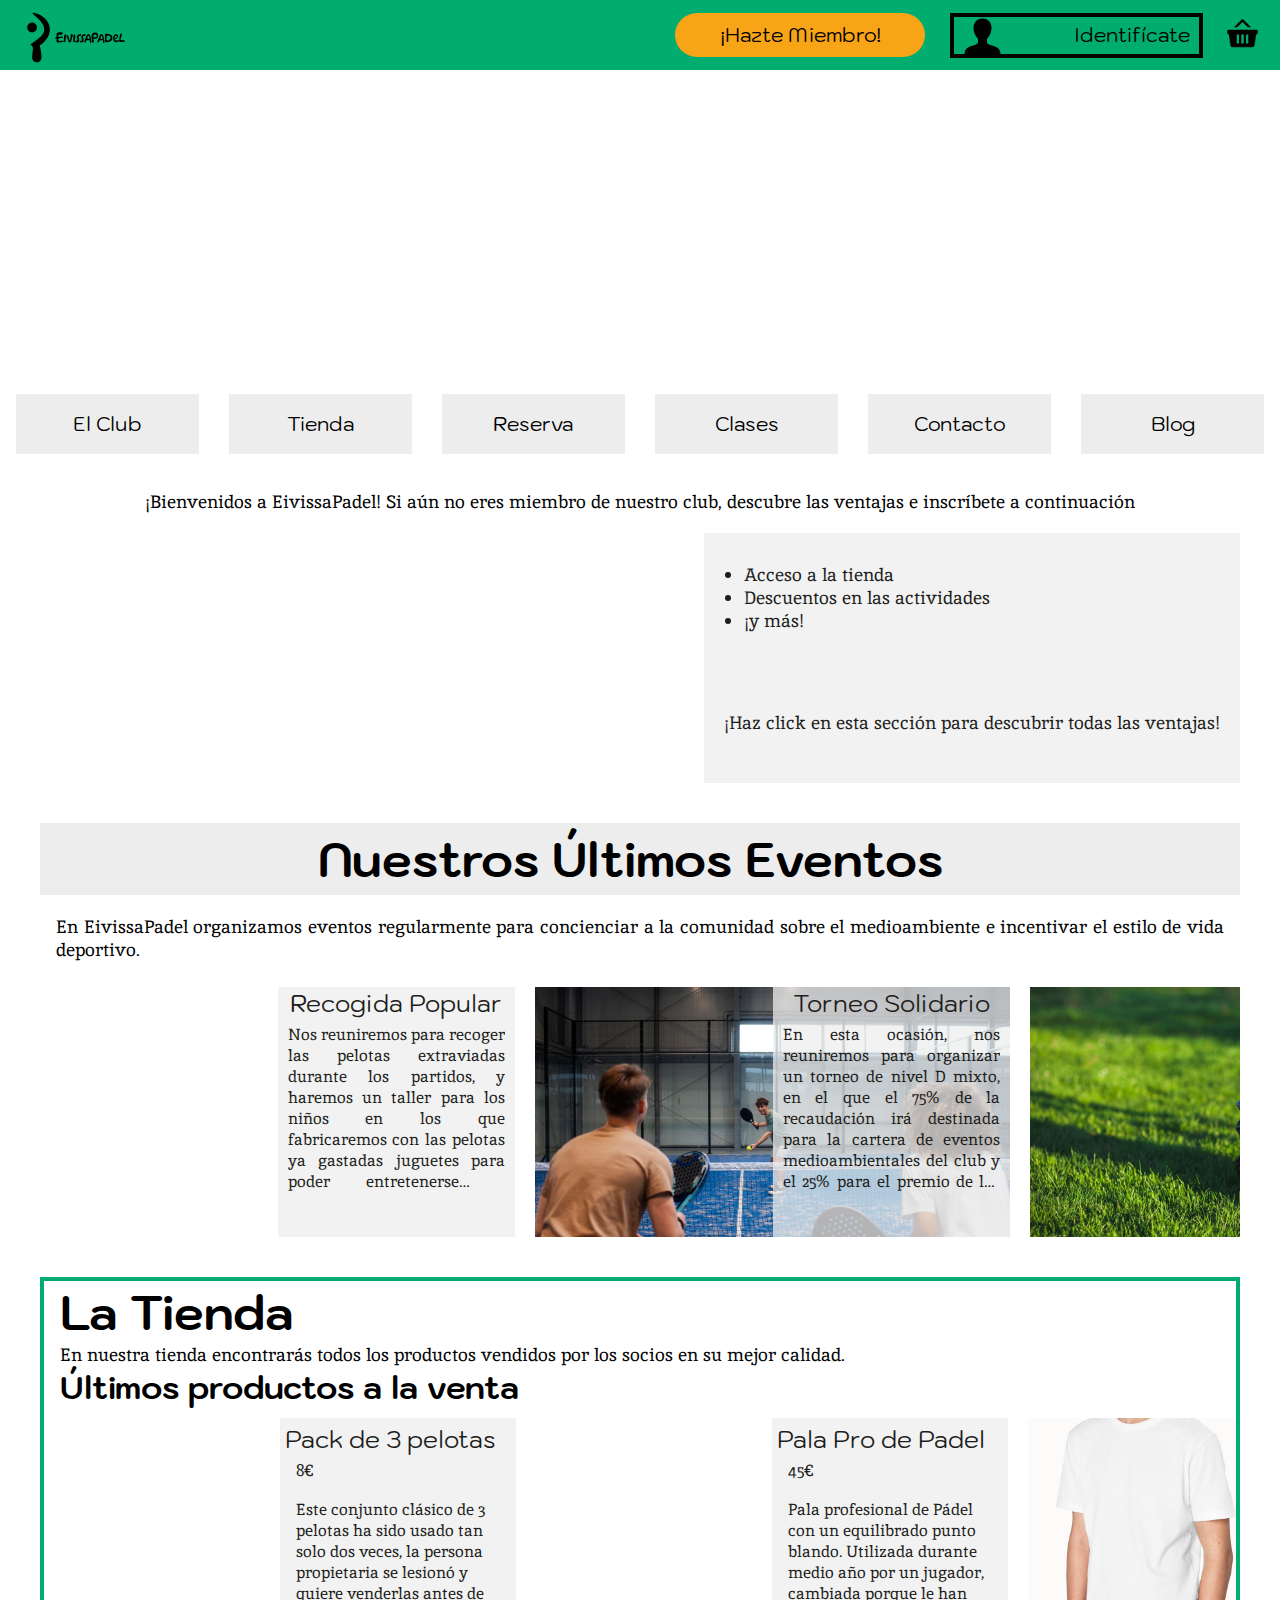
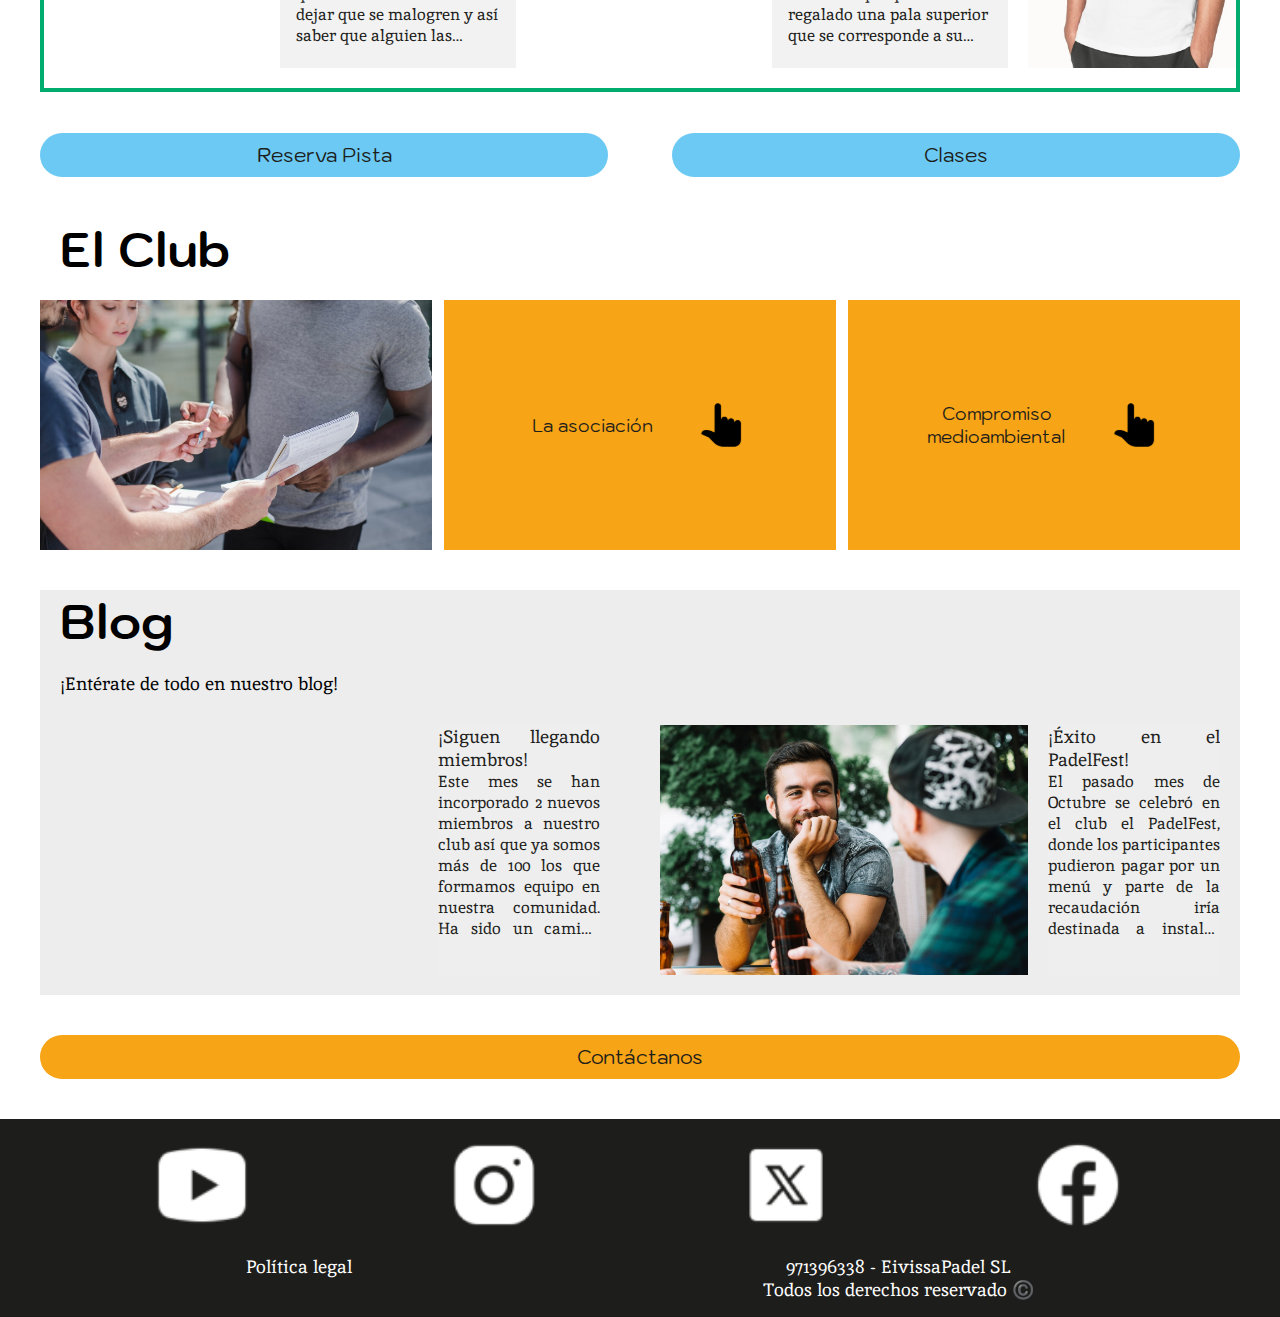
==== HTML/index.html @ 242a7e38 "casi ya?" ====
<!DOCTYPE html>
<html lang="es">

<head>
    <meta charset="UTF-8">
    <meta name="viewport" content="width=device-width, initial-scale=1.0">
    <title>Home Main Page</title>
    <link rel="stylesheet" href="../CSS/style.css">
</head>

<body>
    <header>
        <div class="banner_verde">
            <a title="enlace a home" href="/HTML/index.html">
                <img class="header_img" src="/public/assets/imgs/logotipo_negro.svg" alt="logotipo de EivissaPadel">
            </a>
            <div id="desktop_menu">
                <a title="enlace a socios" href="/HTML/socios.html" class="link_button desktop_show orange_btn"
                    id="boton_miembro">
                    ¡Hazte Miembro!
                </a>
                <a title="enlace a socios" href="/HTML/socios.html" class="link_button desktop_show"
                    id="boton_identificate">
                    <img src="/public/assets/icons/Customer.svg" alt="icono de cliente">
                    Identifícate
                </a>
                <a title="enlace a carrito (work in progress)" href="#" class="carrito">
                    <img src="/public/assets/icons/Shopping_Basket.svg" alt="icono de carrito de la compra">
                </a>
            </div>
            <a title="enlace a socios" href="/HTML/socios.html">
                <img class="desktop_hide" src="/public/assets/icons/Customer.svg" alt="icono de cliente">
            </a>
            <img class="desktop_hide" src="/public/assets/icons/Menu.svg" alt="icono de menu de hamburguesa">
                <input class="desktop_hide" type="checkbox" name="menu_mobile" id="menu_mobile">
            <div class="nav_mobile">
                <div class="close">X
                </div>
                <nav>
                    <ul>
                        <li><a title="enlace a club" href="/HTML/club.html">El Club</a></li>
                        <li><a title="enlace a tienda" href="/HTML/tienda.html">Tienda</a></li>
                        <li><a title="enlace a reserva (work in progress)" href="#">Reserva</a></li>
                        <li><a title="enlace a clases (work in progress)" href="#">Clases</a></li>
                        <li><a title="enlace a contacto (work in progress)" href="#">Contacto</a></li>
                        <li><a title="enlace a blog (work in progress)" href="#">Blog</a></li>
                    </ul>
                </nav>
            </div>
        </div>
        <div class="portada">
            <p class="desktop_hide">¡Bienvenidos a EivissaPadel! Si aún no eres miembro de nuestro club, descubre
                las ventajas e
                inscríbete a
                continuación</p>
            <nav class="desktop_show">
                <ul>
                    <li><a href="/HTML/club.html">El Club</a></li>
                    <li><a href="/HTML/tienda.html">Tienda</a></li>
                    <li><a href="#">Reserva</a></li>
                    <li><a href="#">Clases</a></li>
                    <li><a href="#">Contacto</a></li>
                    <li><a href="#">Blog</a></li>
                </ul>
            </nav>
        </div>
    </header>
    <main id="home">
        <section id="home_socios">
            <div id="socios_btn" class="desktop_hide dos_botones">
                <a title="enlace a socios" href="/HTML/socios.html" class="link_button blue_btn">Inicia Sesión</a>
                <a title="enlace a socios" href="/HTML/socios.html" class="link_button blue_btn">Hazte Miembro</a>
            </div>
            <h3 class="desktop_hide">Ventajas de ser miembro</h3>
            <p class="desktop_show">¡Bienvenidos a EivissaPadel! Si aún no eres miembro de nuestro club, descubre
                las ventajas e
                inscríbete a
                continuación</p>
            <a title="enlace a socios" href="/HTML/socios.html">
                <div class="banner" id="miembro_banner">
                    <div id="miembro_texto_banner" class="sub_banner">
                        <h2 class="desktop_show">Ventajas miembros</h2>
                        <ul>
                            <li>Acceso a la tienda</li>
                            <li>Descuentos en las actividades</li>
                            <li>¡y más!</li>
                        </ul>
                        <p>¡Haz click en esta sección para descubrir todas las ventajas!</p>
                    </div>
                </div>
            </a>
        </section>
        <section id="home_ultimos_eventos">
            <h2>Nuestros Últimos Eventos</h2>
            <p>En EivissaPadel organizamos eventos regularmente para concienciar a la comunidad sobre el medioambiente e
                incentivar el estilo de vida deportivo.</p>
            <div class="banner_desktop">
                <a title="enlace a eventos (work in progress)" href="#" class="banner banner_three eventos_banner">
                    <div class="eventos_texto_banner sub_banner_three sub_banner">
                        <h4 class="titulo_mini">Recogida Popular</h4>
                        <p>
                            Nos reuniremos para recoger las pelotas extraviadas durante los partidos, y haremos un
                            taller
                            para los niños en los que fabricaremos con las pelotas ya gastadas juguetes para poder
                            entretenerse y aprender más sobre el padel y sus normas. Al terminar, los juguetes podrán
                            ser llevados a casa para el disfrute de toda la familia y que aprendan también así a
                            compartir con los demás.
                        </p>
                    </div>
                </a>
                <a title="enlace a eventos (work in progress)" href="#"
                    class="banner banner_three eventos_banner desktop_show">
                    <div class="eventos_texto_banner sub_banner sub_banner_three">
                        <h4 class="titulo_mini">Torneo Solidario</h4>
                        <p>
                            En esta ocasión, nos reuniremos para organizar un torneo de nivel D mixto, en el que el 75%
                            de la recaudación irá destinada para la cartera de eventos medioambientales del club y el
                            25% para el premio de los ganadores del torneo. En esta ocasión contamos con una cena en el
                            restaurante Senses de Matutes y con dos palas edición limitada de Adidas con el borde de
                            acero y un punto suave muy equilibrado, ¡ánimo a todos!
                        </p>
                    </div>
                </a>
                <a title="enlace a eventos (work in progress)" href="#"
                    class="banner banner_three eventos_banner desktop_show">
                    <div class="eventos_texto_banner sub_banner sub_banner_three">
                        <h4 class="titulo_mini">Limpiando Juntos</h4>
                        <p>
                            Hacemos un llamado a la población de Eivissa para unirse a nosotros en una jornada dedicada
                            a la limpieza y preservación del entorno local. Juntos, recorreremos nuestras instalaciones
                            de pádel y sus alrededores, recolectando residuos y contribuyendo a la mejora del medio
                            ambiente.
                            Esta iniciativa busca fomentar la conciencia ambiental y la responsabilidad comunitaria.
                            Además, queremos destacar la participación activa de los más pequeños en "Limpiando Juntos".
                            Los niños tendrán la oportunidad de convertirse en defensores del medio ambiente,
                            aprendiendo sobre la importancia de cuidar nuestro entorno mientras participan en
                            actividades educativas y divertidas diseñadas especialmente para ellos.
                        </p>
                    </div>
                </a>
            </div>
        </section>
        <section id="home_tienda" class="cuadro_verde">
            <h2>La Tienda</h2>
            <p>En nuestra tienda encontrarás todos los productos vendidos por los socios en su mejor calidad.</p>
            <h3 class="desktop_show">Últimos productos a la venta</h3>
            <div class="banner_desktop">
                <a title="enlace a tienda" href="/HTML/tienda.html" id="banner_home_tienda" class="banner banner_three">
                    <div class="sub_banner sub_banner_three">
                        <h4 class="desktop_hide titulo_mini">Último producto a la venta</h4>
                        <h4 class="titulo_mini desktop_show">Pack de 3 pelotas</h4>
                        <p class="desktop_hide">Pack: 3 pelotas</p>
                        <p>8€</p>
                        <br>
                        <p class="desktop_show">
                            Este conjunto clásico de 3 pelotas ha sido usado tan solo dos veces, la persona propietaria
                            se lesionó y quiere venderlas antes de dejar que se malogren y así saber que alguien las
                            disfrutará en su lugar.
                        </p>
                    </div>
                </a>
                <a title="enlace a tienda" href="/HTML/tienda.html" class="banner banner_three desktop_show">
                    <div class="sub_banner sub_banner_three">
                        <h4 class="titulo_mini">Pala Pro de Padel</h4>
                        <p>
                            45€
                        </p>
                        <br>
                        <p>Pala profesional de Pádel con un equilibrado punto blando. Utilizada durante medio año por un
                            jugador, cambiada porque le han regalado una pala superior que se corresponde a su
                            categoría, así que no dejes pasar este ofertón, ¡no pasan a menudo!</p>
                    </div>
                </a>
                <a title="enlace a tienda" href="/HTML/tienda.html" class="banner banner_three desktop_show">
                    <div class="sub_banner sub_banner_three">
                        <h4 class="titulo_mini">Camiseta blanca</h4>
                        <p>
                            5€
                        </p>
                        <br>
                        <p>
                            Camiseta blanca que no ha llegado a ser utilizada por un problema de tamaño. El miembro
                            propietario de la camiseta ha decidido venderla para favorecer a la asociación en vez de
                            devolverla a la tienda ¡gracias por tu trabajo!
                        </p>
                    </div>
                </a>
            </div>
        </section>
        <div id="reserva_clases" class="dos_botones">
            <a title="enlace a reservar pista (work in progress)" href="#" class="link_button blue_btn">Reserva
                Pista</a>
            <a title="enlace a clases (work in progress)" href="#" class="link_button blue_btn">Clases</a>
        </div>
        <section id="home_club">
            <h2>El Club</h2>
            <div id="botones_dedo">
                <div class="imagen_club desktop_show">
                </div>
                <a title="enlace al apartado la asociacion del club" href="/HTML/club.html#asociacion"
                    class="link_button">
                    <p>La asociación</p><img src="/public/assets/icons/HandCursor.svg"
                        alt="imagen de una mano apuntando al enlace">
                </a>
                <a title="enlace al compromiso medioambiental del club" href="/HTML/club.html#compromiso_medioambiental"
                    class="link_button">
                    <p> Compromiso <br>medioambiental</p><img src="/public/assets/icons/HandCursor.svg"
                        alt="imagen de una mano apuntando al enlace">
                </a>
            </div>
        </section>
        <section id="home_blog">
            <h2>Blog</h2>
            <p>¡Entérate de todo en nuestro blog!</p>
            <div class="banner_desktop">
                <a title="enlace al blog (work in progress)" href="#" class="banner banner_three">
                    <div class="home_blog_img"></div>
                    <div class="home_blog_texto sub_banner sub_banner_three">
                        <p>¡Siguen llegando miembros!</p>
                        <p>Este mes se han incorporado 2 nuevos miembros a nuestro club así que ya somos más de 100 los
                            que formamos equipo en nuestra comunidad. Ha sido un camino largo y aunque no ha estado
                            exento de dificultades, la ilusión y las ganas con los que participan todos nuestros
                            integrantes hacen que cualquier bache en el camino...</p>
                    </div>
                </a>
                <a title="enlace al blog (work in progress)" href="#" class="banner banner_three desktop_show">
                    <div class="home_blog_img"></div>
                    <div class="home_blog_texto sub_banner sub_banner_three">
                        <p>¡Éxito en el PadelFest!
                        <p>
                        <p>El pasado mes de Octubre se celebró en el club el PadelFest, donde los participantes pudieron
                            pagar por un menú y parte de la recaudación iría destinada a instalar una máquina de ósmosis
                            y alto filtrado en las duchas del club, con lo cual se podrá reducir el nivel de cal y por
                            lo tanto alargar considerablemente la vida de las tuberías, que ya...</p>
                    </div>
                </a>
            </div>
        </section>
        <div class="orange_100_btn">
            <a title="enlace a contactanos (work in progress)" href="#" class="link_button orange_btn">Contáctanos</a>
        </div>
    </main>
    <footer>
        <div class="footer_container">
            <div id="links">
                <a title="enlace a Youtube (work in progress)" href="#"> <img src="/public/assets/icons/YouTube.png"
                        alt="logotipo de Youtube">
                </a>
                <a title="enlace a Instagram (work in progress)" href="#"> <img src="/public/assets/icons/Instagram.png"
                        alt="logotipo de Instagram">
                </a>
                <a title="enlace a TwitterX (work in progress)" href="#"> <img src="/public/assets/icons/TwitterX.png"
                        alt="logotipo de TwitterX">
                </a>
                <a title="enlace a Facebook (work in progress)" href="#"> <img src="/public/assets/icons/Facebook.png"
                        alt="logotipo de Facebook">
                </a>
            </div>
            <div class="footer_desktop">
                <div>
                    <p>Política legal</p>
                </div>
                <div>
                    <p>971396338 - EivissaPadel SL</p>
                    <p>Todos los derechos reservado ©️</p>
                </div>
            </div>
        </div>
    </footer>
</body>

</html>
---- CSS/style.css ----
@font-face {
  font-family: "Inika";
  src: url("/public/assets/fonts/Inika-Regular.ttf");
  font-style: normal;
  font-weight: normal;
}
@font-face {
  font-family: "Inika";
  src: url("/public/assets/fonts/Inika-Bold.ttf");
  font-style: normal;
  font-weight: bold;
}
@font-face {
  font-family: "Kodchasan";
  src: url("/public/assets/fonts/Kodchasan-Regular.ttf");
  font-style: normal;
  font-weight: normal;
}
@font-face {
  font-family: "Kodchasan";
  src: url("/public/assets/fonts/Kodchasan-Bold.ttf");
  font-style: normal;
  font-weight: bold;
}
/* GLOBAL */
* {
  box-sizing: border-box;
  position: relative;
}
main,
.footer_container {
  margin: 0;
  font-family: "Inika", serif;
  max-width: 1200px;
  /* background-image: url("/public/assets/imgs/pelota_evento_uno.jpg"); */
  /* background-repeat: no-repeat;
  background-size: cover; */
  /* background-position: calc(-50vw + 600px); */
}
a {
  text-decoration: none;
  color: #1d1d1b;
}
html::before {
  content: "";
  width: 100%;
  height: 100%;
  position: absolute;
  background-color: rgba(255, 255, 255);
}
h1,
h2,
h3,
h4,
.link_button {
  display: flex;
  justify-content: center;
  align-items: center;
  font-family: "Kodchasan";
  text-align: center;
  border: none;
}
.link_button:hover,
.banner_three,
.oferta1,
.oferta2,
.oferta3,
#miembro_banner {
  cursor: pointer;
}
.header_img:hover,
.carrito:hover,
.portada a:hover,
.nav_mobile li:hover,
.categorias_desktop ul li:hover {
  filter: invert(100%);
}
#tienda > div.desktop_show.categorias_desktop > ul > li:nth-child(1) > a:hover {
  background-color: #085be9;
}
#boton_identificate:hover {
  background-color: #f7a416;
}
#botones_dedo .link_button:hover {
  filter: invert(100%);
  color: white;
  background-color: #f7a416;
}
.home_blog_img:hover {
  filter: saturate(150%);
  filter: brightness(1.2);
}
#botones_dedo .link_button:hover {
  background-color: #085be9;
}
#botones_dedo .link_button:active {
  border: 4px solid black;
}
input:hover {
  border: 2px solid #6bc9f3;
}
.banner:hover .sub_banner {
  background-color: rgba(237, 237, 237, 0.9);
}
.orange_btn:hover,
.blue_btn:hover {
  border: 4px solid black;
}
.orange_btn:active {
  border: none;
  color: #f7a416;
  background-color: #1d1d1b;
  font-weight: bold;
}
.oferta1:hover div,
.oferta2:hover div,
.oferta3:hover div {
  background-color: rgba(237, 237, 237, 0.9);
}
.dos_botones .blue_btn:active,
.blue_btn:active {
  border: none;
  color: #6bc9f3;
  background-color: #1d1d1b;
  font-weight: bold;
}
h1 {
  font-size: 32px;
}
h2 {
  font-size: 26px;
  text-align: left;
  margin-left: 20px;
  justify-content: left;
}
h3 {
  font-size: 22px;
}
h4 {
  font-size: 20px;
}
body {
  display: flex;
  flex-direction: column;
  min-height: 100vh;
  margin: 0;
}
.link_button {
  font-size: 18px;
  min-height: 44px;
}
p {
  margin: 0 16px;
}
/* HEADER */
.banner_verde {
  display: flex;
  height: 50px;
  background-color: #00ad6e;
  justify-content: space-around;
  align-items: center;
}
.header_img {
  height: 50px;
}
header li {
  font-family: "Kodchasan";
}
#socios_btn {
  margin: 16px 0 0 0;
}
header a {
  display: flex;
  align-items: center;
  justify-content: center;
  text-decoration: none;
  color: black;
}
header div {
  display: flex;
}
#menu_mobile:checked + .nav_mobile {
  visibility: visible;
}
#menu_mobile:checked {
  top: 30px;
  left: calc(82.5%);
  font-size: 25px;
  display: flex;
  position: fixed;
}
#menu_mobile {
  z-index: 3;
  opacity: 0%;
  position: absolute;
  top: 10px;
  left: calc(86.5%);
  width: 28px;
  height: 28px;
  margin: 0;
  cursor: pointer;
}
.menu_mobile_icon {
  display: flex;
}
.nav_mobile {
  visibility: collapse;
  position: fixed;
  top: 0;
  width: 100%;
  min-height: 100vh;
  z-index: 2;
  background-color: white;
  font-family: "Kodchasan";
  overflow: scroll;
}
.nav_mobile nav {
  display: flex;
  flex-direction: column;
  justify-content: space-between;
  height: 100vh;
  width: 100%;
}
.nav_mobile ul {
  height: 100%;
  list-style-type: none;
  margin: 0;
  padding: 0;
  margin-top: calc(100vh / 12);
}
.nav_mobile ul li a {
  font-size: 24px;
  margin: calc(100vh / 30) 0;
  padding: calc(100vh / 30) 0;
  background-color: #ededed;
}
.close {
  top: 30px;
  left: calc(86.5%);
  width: fit-content;
  font-size: 25px;
  display: flex;
  justify-content: right;
  position: absolute;
  z-index: 1;
}

/* FOOTER */
footer {
  margin: 0;
}
footer {
  background-color: #1d1d1b;
  color: white;
  text-align: center;
  font-size: 14px;
  display: flex;
  flex-direction: column;
  margin-top: auto;
}
#links {
  margin: 16px;
  display: flex;
  justify-content: space-around;
  align-items: center;
}
.footer_desktop {
  margin-bottom: 16px;
}
textarea {
  resize: none;
}
/* HOME */
.portada {
  font-size: 16px;
  min-height: 135px;
  display: flex;
  align-items: center;
  text-align: center;
  background-image: url("/public/assets/imgs/fondo_padel.jpg");
  background-size: cover;
  background-position-y: 80%;
  background-repeat: no-repeat;
}
.portada::before {
  position: absolute;
  width: 100%;
  height: 100%;
  top: 0;
  left: 0;
  content: "";
  background-color: white;
  opacity: 75%;
}
.dos_botones {
  /* margin: 16px 16px; */
  display: flex;
  align-items: center;
  justify-content: space-between;
  /* gap: 16px; */
}
.dos_botones .link_button {
  min-width: calc(50% - 32px);
}
.blue_btn {
  border-radius: 25px;
  background-color: #6bc9f3;
  margin: 16px;
}
/* HOME SOCIOS */
#home_socios h3 {
  text-align: center;
}
.banner {
  display: flex;
  justify-content: right;
  min-height: 145px;
  background-image: url("/public/assets/imgs/padel_miembro.jpg");
  background-size: cover;
  background-repeat: no-repeat;
  background-position: center;
}
.sub_banner {
  width: 50vw;
  font-size: 14px;
  background-color: rgba(237, 237, 237, 0.75);
  display: flex;
  flex-direction: column;
  justify-content: center;
}
.sub_banner_three p {
  display: -webkit-box;
  text-align: justify;
  -webkit-line-clamp: 5;
  -webkit-box-orient: vertical;
  text-overflow: ellipsis;
  overflow: hidden;
}
.sub_banner p,
.sub_banner ul {
  margin: 0;
}
/* HOME ULTIMOS EVENTOS */
#home_ultimos_eventos h2 {
  background-color: #ededed;
  padding: 5px;
  margin: 20px 0;
  margin-left: -20px;
  text-align: center;
  justify-content: center;
}
#home_ultimos_eventos > p {
  text-align: justify;
  margin: 16px;
}
.eventos_banner {
  justify-content: left;
  background-image: url("/public/assets/imgs/pelota_evento_uno.jpg");
}
.titulo_mini {
  font-family: "Inika";
  font-size: 18px;
  font-weight: 100;
  margin: 10px;
  text-align: left;
}
.eventos_texto_banner p {
  margin: 5px 10px;
}
/* HOME TIENDA */
.cuadro_verde {
  border: 4px solid #00ad6e;
  margin: 16px;
}
#home_tienda h2 {
  margin: 0 5px;
  text-align: left;
}
#home_tienda p {
  margin: 0 5px;
}
#banner_home_tienda {
  justify-content: left;
  background-image: url("/public//assets/imgs/pelotas.jpg");
}
#home_tienda h4 {
  margin: 5px;
  justify-content: left;
}
/* HOME CLUB */
#home_club h3,
#home_blog h3 {
  text-align: left;
  margin: 5px 16px;
}
#botones_dedo {
  display: flex;
  flex-direction: column;
  margin: 0 16px;
  gap: 12px;
}
#botones_dedo .link_button {
  font-size: 16px;
  display: flex;
  justify-content: space-between;
  align-items: center;
  background-color: #f7a416;
  min-height: 44px;
}
#botones_dedo #text {
  margin: 20px;
}
/* HOME BLOG */
#home_blog {
  background-color: #ededed;
}
#home_blog h3 {
  margin-top: 25px;
}
#home_blog h4 {
  text-align: left;
}
#home_blog > div {
  background-image: none;
}
.home_blog_texto {
  margin: 0 20px 0 0;
}
#home_blog .banner {
  background-image: none;
}
#home_blog .banner:nth-child(1) {
  font-size: 16px;
}
.home_blog_img {
  width: 50vw;
  margin: 10px 10px 10px 20px;
  background-image: url("/public/assets/imgs/jugadora_padel.jpg");
  background-size: 250%;
  background-position: top center;
}
.orange_100_btn {
  text-align: center;
  margin: 20px 16px;
}
.orange_btn {
  min-width: 100%;
  border-radius: 25px;
  background-color: #f7a416;
}
.sub_banner .desktop_show {
  display: none;
}
/* TIENDA */
/* TIENDA ENCABEZADO */
.busqueda,
.categorias {
  display: flex;
  font-size: 18px;
}
.categorias {
  width: calc(100% - 40px);
  margin: 0 20px;
  align-items: center;
  background-color: #6bc9f3;
  padding: 0 20px;
  font-family: "Kodchasan", sans-serif;
  justify-content: space-between;
  min-height: 44px;
}
#buscador {
  display: flex;
  width: calc(100% - 40px);
  height: 40px;
  margin: 20px;
  text-overflow: ellipsis;
  font-size: 18px;
}
#buscador::placeholder {
  font-family: "Inika", serif;
  color: black;
  font-size: 18px;
}
#lupa {
  position: absolute;
  top: 21px;
  left: calc(100% - 80px);
  right: 0;
}
#categorias_check {
  position: absolute;
  width: 100%;
  height: 100%;
  top: 0;
  left: 0;
  z-index: 1;
  opacity: 0;
}
.categorias_lista {
  visibility: collapse;
  position: absolute;
  display: flex;
  width: 100%;
  top: 44px;
  left: 0;
  z-index: 1;
  background-color: white;
}
.categorias_lista ul {
  list-style: none;
  width: 100%;
  padding: 0;
  margin: 0;
}
.categorias_lista li a {
  display: flex;
  text-decoration: none;
  color: black;
  align-items: center;
  width: 100%;
  background-color: #6bc9f3;
  min-height: 44px;
  justify-content: center;
  text-align: center;
  margin: 5px 0;
}
#categorias_check:checked ~ .categorias_lista {
  visibility: visible;
}
#categorias_check:checked ~ .arrow_down {
  transform: rotate(180deg);
}
.arrow_down {
  margin-left: auto;
}
/* TIENDA OFERTAS */
.ofertas {
  margin: 20px;
  display: flex;
  justify-content: space-between;
  height: 150px;
  gap: 20px;
}
.ofertas p {
  margin: 0;
}
.oferta1,
.oferta2,
.oferta3 {
  display: flex;
  width: 50%;
  justify-content: space-between;
  flex-direction: column;
  text-align: center;
  background-image: url("/public/assets/imgs/Pala_tienda.jpg");
  background-size: cover;
  background-position: center;
}
.texto_oferta,
.precio_oferta {
  background-color: rgba(237, 237, 237, 0.75);
}
.precio_oferta {
  display: flex;
  flex-direction: column;
  width: 50px;
  height: 50px;
  margin: 10px;
  margin-left: auto;
  border-radius: 25px;
}
.oferta2 {
  background-image: url("/public/assets/imgs/zapatos_1.jpg");
  background-size: 400%;
  background-position: bottom;
  background-position-x: 15%;
}
/* TIENDA ULTIMOS PRODUCTOS */
.ultimos_productos h2 {
  background-color: #ededed;
  justify-content: center;
  margin: 20px 0;
  text-align: center;
}
#tienda .ultimos_productos .banner_desktop {
  display: flex;
  margin: 40px 20px;
  gap: 20px;
}
.ultimos_productos .banner,
.ultimos_productos .sub_banner {
  width: 50%;
  justify-content: right;
  font-size: 16px;
}
.ultimos_productos .sub_banner p {
  margin: 5px;
}
.encabezado_tienda {
  position: absolute;
  width: max-content;
  top: -55px;
  left: 0;
  font-family: "Inika", sans-serif;
  font-weight: normal;
}
.ultimos_productos a:nth-child(1) {
  background-image: url("/public/assets/imgs/pelotas.jpg");
}
#tienda > section.ultimos_productos > div > a:nth-child(2) {
  background-image: url("/public/assets/imgs/padel_pala_2.jpg");
}
#tienda > section.ultimos_productos > div > a:nth-child(3) {
  background-image: url("/public/assets/imgs/camiseta.jpg");
}
/* SOCIOS */
/* SOCIOS VENTAJAS */
#ventajas h1,
#ventajas h2 {
  margin: 16px;
}
#ventajas h2 {
  justify-content: center;
  text-align: center;
}
#ventajas .cuadro_verde {
  padding-bottom: 20px;
  margin-bottom: 40px;
}
#ventajas ul {
  padding-right: 16px;
}
/* SOCIOS INSCRIPCION */
#inscripcion h2 {
  justify-content: center;
}
#inscripcion {
  display: flex;
  flex-direction: column;
}
/* SOCIOS DATOS PERSONALES */
.desktop_3_form {
  display: block;
}
#datos_personales {
  display: flex;
  flex-direction: column;
  justify-content: space-around;
  min-height: 250px;
  margin: 16px;
  margin-bottom: 48px;
}
#datos_personales::before,
#datos_de_contacto::before,
#contribucion::before {
  content: "";
  position: absolute;
  width: calc(100% + 32px);
  height: calc(100% + 8px);
  top: 8px;
  left: -16px;
  background-color: #ededed;
}
#datos_personales input,
#datos_de_contacto input,
#contribucion input {
  min-height: 20px;
}
#datos_personales label,
#datos_de_contacto label {
  margin-bottom: -8px;
  z-index: 1;
}
#datos_personales input,
#datos_de_contacto input,
#contribucion input {
  margin-bottom: 15px;
}
/* SOCIOS DISPONIBILIDAD */
#disponibilidad h3,
#contribucion h3 {
  margin: 0;
}
#disponibilidad,
#datos_de_contacto,
#contribucion {
  display: flex;
  flex-direction: column;
  padding: 16px;
}
#disponibilidad p,
#contribucion p {
  margin: 16px 0;
}
#disponibilidad div,
#datos_de_contacto div,
#contribucion div {
  display: flex;
  text-align: left;
  align-items: center;
  gap: 20px;
}
#disponibilidad input,
#datos_de_contacto div input,
#contribucion div input {
  min-height: 35px;
  min-width: 35px;
  cursor: pointer;
}
#disponibilidad #otros {
  height: calc(16px * 4);
}
#disponibilidad input:checked::after,
#datos_de_contacto input:checked::after,
#contribucion input:checked::after {
  content: "";
  font-size: 16px;
  width: 100%;
  height: 100%;
  background-color: #00ad6e;
  position: absolute;
  top: 0;
  left: 0;
  z-index: 1;
  border: 1px solid black;
}
/* DATOS DE CONTACTO */
#datos_de_contacto,
#contribucion {
  display: flex;
  flex-direction: column;
  margin: 16px;
}
#datos_de_contacto label {
  margin-bottom: -4px;
  z-index: 1;
}
#datos_de_contacto div input,
#contribucion div input {
  margin-bottom: 0;
}
#datos_de_contacto div,
#contribucion div {
  margin-bottom: 10px;
}
#datos_de_contacto input:checked::after,
#contribucion input:checked::after {
  background-color: black;
  border: 0;
}
/* CONTRIBUCION */
.dos_niveles,
.dos_check {
  flex-direction: column;
  justify-content: left;
  width: 100%;
}
#contribucion .dos_check div,
#disponibilidad .dos_check div {
  width: 100%;
}

#cantidad {
  margin-left: 62.5px;
  width: calc(100% - 78.5px);
  height: 25px;
  bottom: 10px;
  right: 0;
}
.euro::after {
  content: "€";
  position: absolute;
  top: -3px;
  left: calc(100% - 40px);
}
/* DUDAS O COMENTARIOS */
#dudas {
  display: flex;
  flex-direction: column;
  margin: 16px;
  margin-top: 25px;
  gap: 25px;
}
#dudas textarea {
  height: 120px;
}
#birth_date {
  width: 100%;
}
/* EL CLUB */
/* PORTADA */
.portada {
  min-height: 175px;
}
.portada_club {
  background-image: url("/public/assets/imgs/pista-tenis.jpg");
}
.portada_club p {
  margin: 16px;
}
/* ASOCIACION */
#club h2 {
  justify-content: center;
  margin: 20px auto;
  text-align: center;
}
.dos_fotos_texto {
  margin: 16px;
}
.dos_fotos_texto p {
  margin: 16px 0;
}
.dos_fotos {
  display: flex;
  width: 100%;
  height: 150px;
  gap: 16px;
  margin: 16px 0;
}
.foto1,
.foto2 {
  width: 100%;
  height: 100%;
  background-image: url("/public/assets/imgs/asociacion_1.jpg");
  background-size: cover;
  background-position: center;
}
.foto2 {
  background-image: url("/public/assets/imgs/asociacion_2.jpg");
}
#asociacion > div:nth-child(3) .foto1 {
  background-image: url("/public/assets/imgs/asociacion_3.jpg");
}
#asociacion > div:nth-child(3) .foto2 {
  background-image: url("/public/assets/imgs/asociacion_4.jpg");
}
/* COMO ESTAMOS ORGANIZADOS */
.cinco_fotos {
  display: flex;
  flex-direction: row;
  width: 100%;
  height: calc(100vw / 6);
  max-height: 200px;
  gap: calc(100% / 6 / 6);
  justify-content: space-evenly;
  margin: 20px 0;
  background-color: #ededed;
}
.cinco_fotos .foto1,
.cinco_fotos .foto2,
.cinco_fotos .foto3,
.cinco_fotos .foto4,
.cinco_fotos .foto5 {
  width: calc(100% / 6);
  height: 100%;
  background-image: url("/public/assets/imgs/persona_1.jpg");
  background-position: top;
  background-size: cover;
}
.cinco_fotos .foto2 {
  background-image: url("/public/assets/imgs/persona_2.jpg");
}
.cinco_fotos .foto3 {
  background-image: url("/public/assets/imgs/persona_3.jpg");
}
.cinco_fotos .foto4 {
  background-image: url("/public/assets/imgs/persona_4.jpg");
}
.cinco_fotos .foto5 {
  background-image: url("/public/assets/imgs/persona_5.jpg");
}
/* COMPROMISO */
.titulo_compromiso {
  margin: 20px;
  display: flex;
  height: 150px;
  background-image: url("/public/assets/imgs/compromiso.jpg");
  background-position: center;
  background-size: cover;
}
.titulo_compromiso::before {
  content: "";
  top: 0;
  left: 0;
  width: 100%;
  height: 100%;
  position: absolute;
  background-color: rgba(237, 237, 237, 0.75);
}
#compromiso_medioambiental .foto1 {
  background-image: url("/public/assets/imgs/medio1.jpg");
}
#compromiso_medioambiental .foto2 {
  background-image: url("/public/assets/imgs/medio2.jpg");
}
#compromiso_medioambiental .foto3 {
  background-image: url("/public/assets/imgs/medio3.jpg");
}
#compromiso_medioambiental .foto4 {
  background-image: url("/public/assets/imgs/medio4.jpg");
}
#compromiso_medioambiental .foto5 {
  background-image: url("/public/assets/imgs/medio5.jpg");
}
#club .orange_btn {
  margin: 40px 0;
}
/* FIN DE LA PARTE MOVIL */
/*/////////////////////////////////////////////////////////////////////////////////////////////////////////////////////////////////////////////////////////////////////////////////////////////////////////////////////////////////////////////////////////////////////////////////////////////////////////////////////////////////////////////////////////////////////////////////////////////////////////////////////////////////////////////////////////////////////////////////////////////////////////////////////////////////////////////////////////////////////////////////////////////////////////////////////////////////////////////////////////////////////////////////////////////////////////////////////////////////////////////////////////////////////////////////////////////////////////////////////////////////////////////////////////////////////////////////////////////////////////////////////////////////////////////////////////////////////////////////////////////////////////////////////////////////////////////////////////////////////////////////////////////////////////////////////////////////////////////////////////////////////////////////////////////////////////////////////////////////////////////////////////////////////////////////////////////////////////////////////////////////////////////////////////////////////////////////////////////////////////////////////////////////////////////////////////////////////////////////////////////////////////////////////////////////////////////////////////////////////////////////////////////////////////////////////////////////////////*/
/* COMIENZO PARTE DESKTOP */
.desktop_show,
#tienda .desktop_show {
  display: none;
}
@media (min-width: 1200px) {
  main,
  .footer_container {
    margin-left: calc(50vw - 600px);
  }
}
/* GLOBAL DESKTOP */
@media (min-width: 768px) {
  .nav_mobile {
    display: none;
  }
  .desktop_show {
    display: block;
  }
  h1,
  h2,
  h3,
  h4 {
    font-size: 64px;
  }
  h2 {
    font-size: 48px;
    justify-content: left;
    margin: 20px;
  }
  h3 {
    font-size: 32px;
  }
  h4 {
    font-size: 24px;
  }
  .link_button {
    font-size: 20px;
    display: flex;
  }
  p {
    font-size: 18px;
    margin: 20px;
  }
  .orange_100_btn {
    text-align: center;
    margin: 20px 0px;
  }
  #home .orange_100_btn {
    margin-bottom: 40px;
  }
  #socios .orange_btn {
    margin-bottom: 10px;
  }
  .blue_btn {
    margin: 16px 0;
  }
  /* HEADER */
  .banner_verde {
    min-height: 70px;
    justify-content: space-between;
    padding: 0 20px;
  }
  .header_img {
    min-height: 70px;
  }
  .banner_verde img {
    height: 35px;
  }
  #desktop_menu {
    display: flex;
    width: 100%;
    justify-content: right;
    gap: 25px;
  }
  #desktop_menu .link_button {
    min-width: 250px;
    padding: 0 10px;
  }
  #boton_identificate {
    display: flex;
    justify-content: space-between;
    align-items: center;
    background-color: transparent;
  }
  #boton_identificate::before {
    content: "";
    top: 0;
    left: 0;
    border: 4px solid black;
    width: 98%;
    height: 85%;
    position: absolute;
  }
  #boton_identificate img {
    margin: 0 0 -3px 0;
    height: 45px;
  }
  /* PORTADA */
  .portada {
    min-height: 400px;
    display: flex;
    align-items: end;
  }
  .portada::before {
    opacity: 0%;
  }
  .portada nav {
    width: 100%;
    justify-content: center;
  }
  .portada nav ul {
    list-style: none;
    display: flex;
    padding: 0;
    justify-content: space-between;
    margin: 16px;
  }
  .portada nav ul li a {
    font-size: 20px;
    min-height: 60px;
    background-color: #ededed;
    display: flex;
    align-items: center;
    justify-content: center;
    width: calc(100vw / 7);
  }
  .banner {
    min-height: 250px;
    background-position-y: 30%;
  }
  /* HOME DESKTOP */
  /* SOCIOS */
  #home_socios > p {
    text-align: center;
  }
  #miembro_texto_banner {
    justify-content: space-around;
    width: fit-content;
    font-size: 18px;
  }
  #home_socios h2 {
    margin: 0;
  }
  #home_socios .banner p {
    margin: 20px;
  }
  /* ULTIMOS EVENTOS */
  #home_ultimos_eventos {
    overflow: hidden;
    margin: 20px 0;
  }
  #home_ultimos_eventos h2 {
    justify-content: center;
  }
  .banner_desktop {
    width: 120%;
    display: flex;
    gap: 20px;
  }
  .banner_three {
    justify-content: right;
    min-width: 33%;
    height: 250px;
  }
  .banner_three p {
    font-size: 16px;
  }
  .banner_three h4 {
    font-size: 24px;
    font-family: "Kodchasan";
    text-align: left;
    margin: 0 10px;
  }
  .sub_banner_three {
    width: 50%;
    justify-content: start;
    overflow: hidden;
    height: 250px;
  }
  .sub_banner_three p {
    display: -webkit-box;
    text-align: justify;
    -webkit-line-clamp: 8;
    -webkit-box-orient: vertical;
    text-overflow: ellipsis;
    overflow: hidden;
  }
  #home_ultimos_eventos .desktop_show,
  #home_tienda .desktop_show,
  #tienda .desktop_show {
    display: flex;
  }
  #home_tienda .desktop_show {
    display: -webkit-box;
  }
  .banner_desktop .banner:nth-child(2) {
    background-image: url("/public/assets/imgs/torneo.jpg");
  }
  .banner_desktop .banner:nth-child(3) {
    background-image: url("/public/assets/imgs/evento_4.jpg");
    background-position: right;
  }
  /* LA TIENDA */
  #home_tienda h3,
  #home_tienda h2,
  #home_tienda p {
    text-align: left;
    margin: 0 16px;
  }
  #home_tienda {
    overflow: hidden;
    margin: 0;
  }
  #home_tienda .banner {
    justify-content: right;
    background-position: center;
    display: flex;
  }
  .banner_three {
    margin: 10px 0 20px 0;
  }
  #home_tienda .banner_three p {
    -webkit-line-clamp: 7;
  }
  #home_tienda .banner:nth-child(1)::after {
    content: "";
    position: absolute;
    width: 50%;
    height: 100%;
    top: 0;
    left: 0;
    background-image: url("/public/assets/imgs/pelotas.jpg");
    background-size: cover;
    background-position: 75%;
    background-repeat: no-repeat;
  }
  #home_tienda .banner:nth-child(2) {
    background-image: url("/public/assets/imgs/padel_pala_2.jpg");
  }
  #home_tienda .banner:nth-child(2)::after {
    content: "";
    position: absolute;
    width: 50%;
    height: 100%;
    top: 0;
    left: 0;
    background-image: url("/public/assets/imgs/padel_pala_2.jpg");
    background-size: cover;
    background-position: 75%;
    background-repeat: no-repeat;
  }
  #home_tienda .banner:nth-child(3) {
    background-image: url("/public/assets/imgs/camiseta.jpg");
  }
  #home_tienda .banner:nth-child(3)::after {
    content: "";
    position: absolute;
    width: 50%;
    height: 100%;
    top: 0;
    left: 0;
    background-image: url("/public/assets/imgs/camiseta.jpg");
    background-size: cover;
    background-position: 75%;
    background-repeat: no-repeat;
  }
  .dos_botones {
    margin: 25px 0;
  }
  /* EL CLUB */
  #home_club h2 {
    text-align: left;
  }
  #botones_dedo {
    flex-direction: row;
    justify-content: space-around;
    margin: 0;
  }
  #botones_dedo .link_button,
  .imagen_club {
    width: 33%;
    min-height: 250px;
    font-size: 20px;
    justify-content: center;
    text-align: center;
  }
  #botones_dedo .link_button img {
    width: 95px;
  }
  .imagen_club {
    background-image: url("/public/assets/imgs/el_club_desktop.jpg");
    background-size: cover;
    background-position: top;
  }
  /* EL BLOG */
  #home_blog {
    margin: 40px 0;
  }
  #home_blog h2 {
    text-align: left;
    margin: 20px;
  }
  #home_blog .banner_desktop {
    width: 100%;
  }
  .banner_three p:nth-child(1) {
    font-size: 18px;
  }
  #home_blog .banner {
    background-image: none;
  }
  #home_blog .desktop_show {
    display: flex;
  }
  #home_blog .sub_banner_three {
    width: 50%;
  }
  .home_blog_img {
    margin: 0 20px;
  }
  .home_blog_texto {
    margin: 0 20px 0 0;
  }
  footer img {
    width: 100px;
  }
  .footer_desktop {
    display: flex;
    justify-content: space-around;
  }
  .footer_desktop p {
    margin: 0;
  }
  #home_blog .banner:nth-child(2) .home_blog_img {
    background-image: url("/public/assets/imgs/evento2blog.jpg");
    background-size: cover;
  }
  /* LA TIENDA */
  /* BUSCADOR */
  #buscador,
  .ofertas {
    margin: 20px 0;
    width: 100%;
  }
  .oferta3 {
    display: flex;
  }
  .texto_oferta {
    display: flex;
    justify-content: center;
    align-items: center;
    height: 80px;
    font-size: 24px;
    text-transform: uppercase;
  }
  .precio_oferta {
    margin: 50px;
    margin-left: 50%;
  }
  .ofertas {
    height: 250px;
  }
  /* CATEGORIAS */
  .categorias_desktop ul {
    display: flex;
    width: 100%;
    list-style: none;
    flex-direction: row;
    justify-content: space-around;
    margin: 0 20px;
  }
  .categorias_desktop ul li {
    display: flex;
    width: 100%;
    justify-content: center;
  }
  .categorias_desktop li:nth-child(1) a {
    background-color: #6bc9f3;
    font-weight: bold;
  }
  .categorias_desktop a {
    display: flex;
    justify-content: center;
    align-items: center;
    width: 100%;
    font-family: "Kodchasan";
    font-size: 20px;
    text-decoration: none;
    color: black;
    background-color: #ededed;
    height: 75px;
    text-align: center;
  }
  .oferta3 {
    background-image: url("/public/assets/imgs/botellatienda.jpg");
  }
  /* ULTIMOS PRODUCTOS */
  #tienda .ultimos_productos .banner_desktop {
    margin: 20px 0;
    gap: 20px;
    width: auto;
    height: 400px;
  }
  #tienda .ultimos_productos .banner_three {
    min-width: 25%;
    height: 400px;
    margin: 0;
  }
  #tienda .ultimos_productos .banner,
  #tienda .ultimos_productos .sub_banner_three {
    height: 400px;
  }
  #tienda .ultimos_productos .banner_three p {
    min-height: 20px;
  }
  #tienda .sub_banner_three p {
    display: -webkit-box;
    text-align: justify;
    -webkit-line-clamp: 8;
    -webkit-box-orient: vertical;
    text-overflow: ellipsis;
    overflow: hidden;
  }
  #tienda ul {
    margin: 0;
    padding: 0;
  }
  /* SOCIOS */
  /* DATOS PERSONALES, DISPONIBILIDAD, DATOS DE CONTACTO */
  .desktop_3_form {
    display: flex;
    height: 450px;
  }
  .desktop_3_form form {
    width: 25%;
  }
  #disponibilidad {
    width: 50%;
    justify-content: space-around;
  }
  #disponibilidad div {
    gap: 0;
  }
  #datos_personales,
  #datos_de_contacto,
  #disponibilidad {
    height: 100%;
  }
  #datos_personales {
    justify-content: space-evenly;
  }
  #datos_personales::before,
  #datos_de_contacto::before,
  #contribucion::before {
    content: "";
    position: absolute;
    width: calc(100% + 32px);
    height: 100%;
    top: 8px;
    left: -16px;
    background-color: #ededed;
  }
  #inscripcion .cuadro_verde {
    margin-top: 24px;
  }
  .dos_niveles,
  .dos_check {
    flex-direction: row;
  }
  #cantidad {
    margin-left: auto;
    width: 200px;
  }
  #disponibilidad .dos_niveles {
    flex-direction: column;
  }
  #inscripcion h3 {
    font-size: 26px;
    margin: 0 0 10px 0;
  }
  #datos_de_contacto p {
    margin: 0;
  }
  #contribucion {
    margin-top: 40px;
  }
  .desktop_hide,
  #home_tienda .desktop_hide,
  #tienda .desktop_hide,
  #tienda .sub_banner .desktop_hide {
    display: none;
  }
  #datos_personales label {
    margin-bottom: -45px;
  }
  /* EL CLUB */
  #club p {
    text-align: justify;
  }
  .portada_club {
    background-image: url("/public/assets/imgs/fondo_padel.jpg");
  }
  .texto_club {
    position: absolute;
    top: 30%;
    width: 100%;
    background-color: rgba(237, 237, 237, 0.75);
  }
  .portada_club p {
    margin: 0;
    padding: 30px;
  }
  #asociacion {
    display: flex;
    flex-direction: column;
  }
  .dos_fotos_texto {
    width: 100%;
    display: flex;
    margin: 20px 0;
  }
  .dos_fotos {
    display: flex;
    width: 40%;
    height: auto;
    margin: 20px;
  }
  .dos_fotos_texto p {
    width: 70%;
    margin: 20px;
  }
  #club > section#asociacion > div:nth-child(2) {
    margin: 0;
  }
  #club > section#asociacion > div:nth-child(3) {
    flex-direction: row-reverse;
    margin-top: 0;
  }
  /* COMPROMISO */
  #club > section#compromiso_medioambiental > div.titulo_compromiso {
    height: 350px;
  }
}
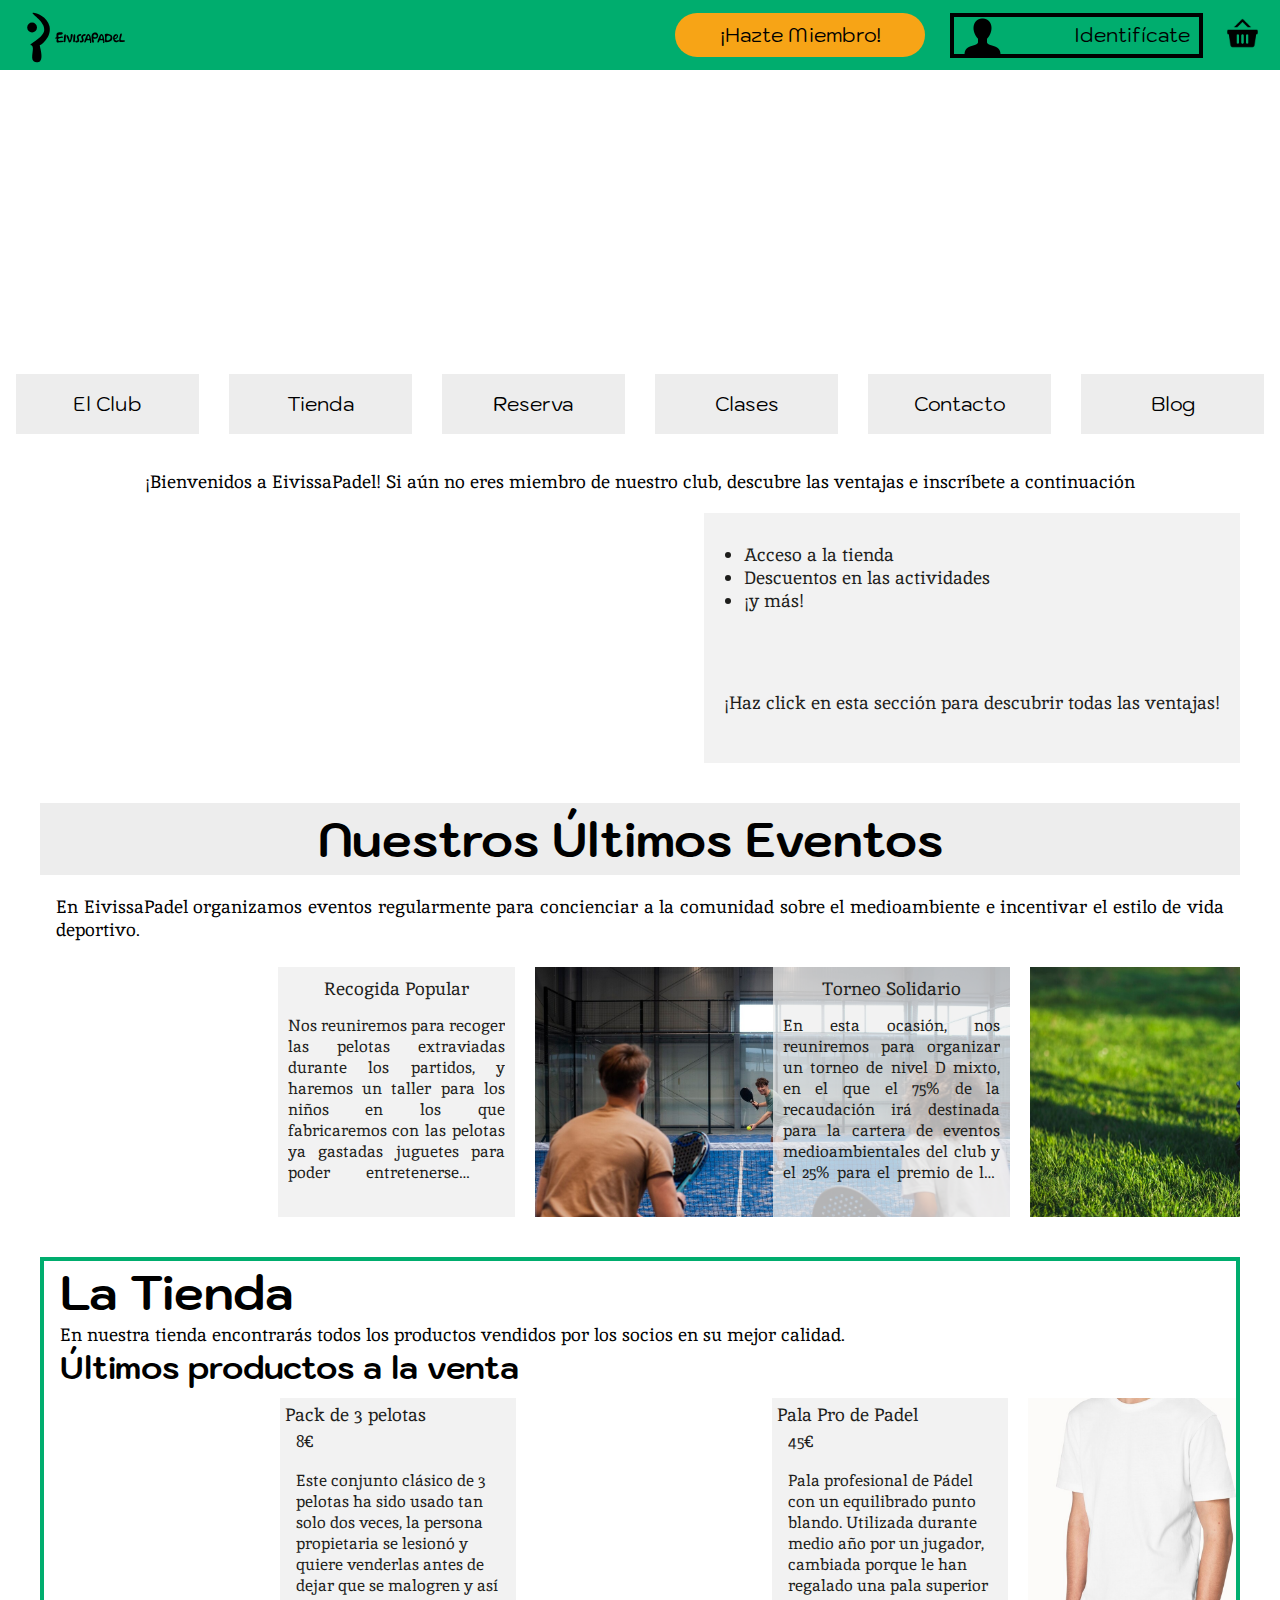
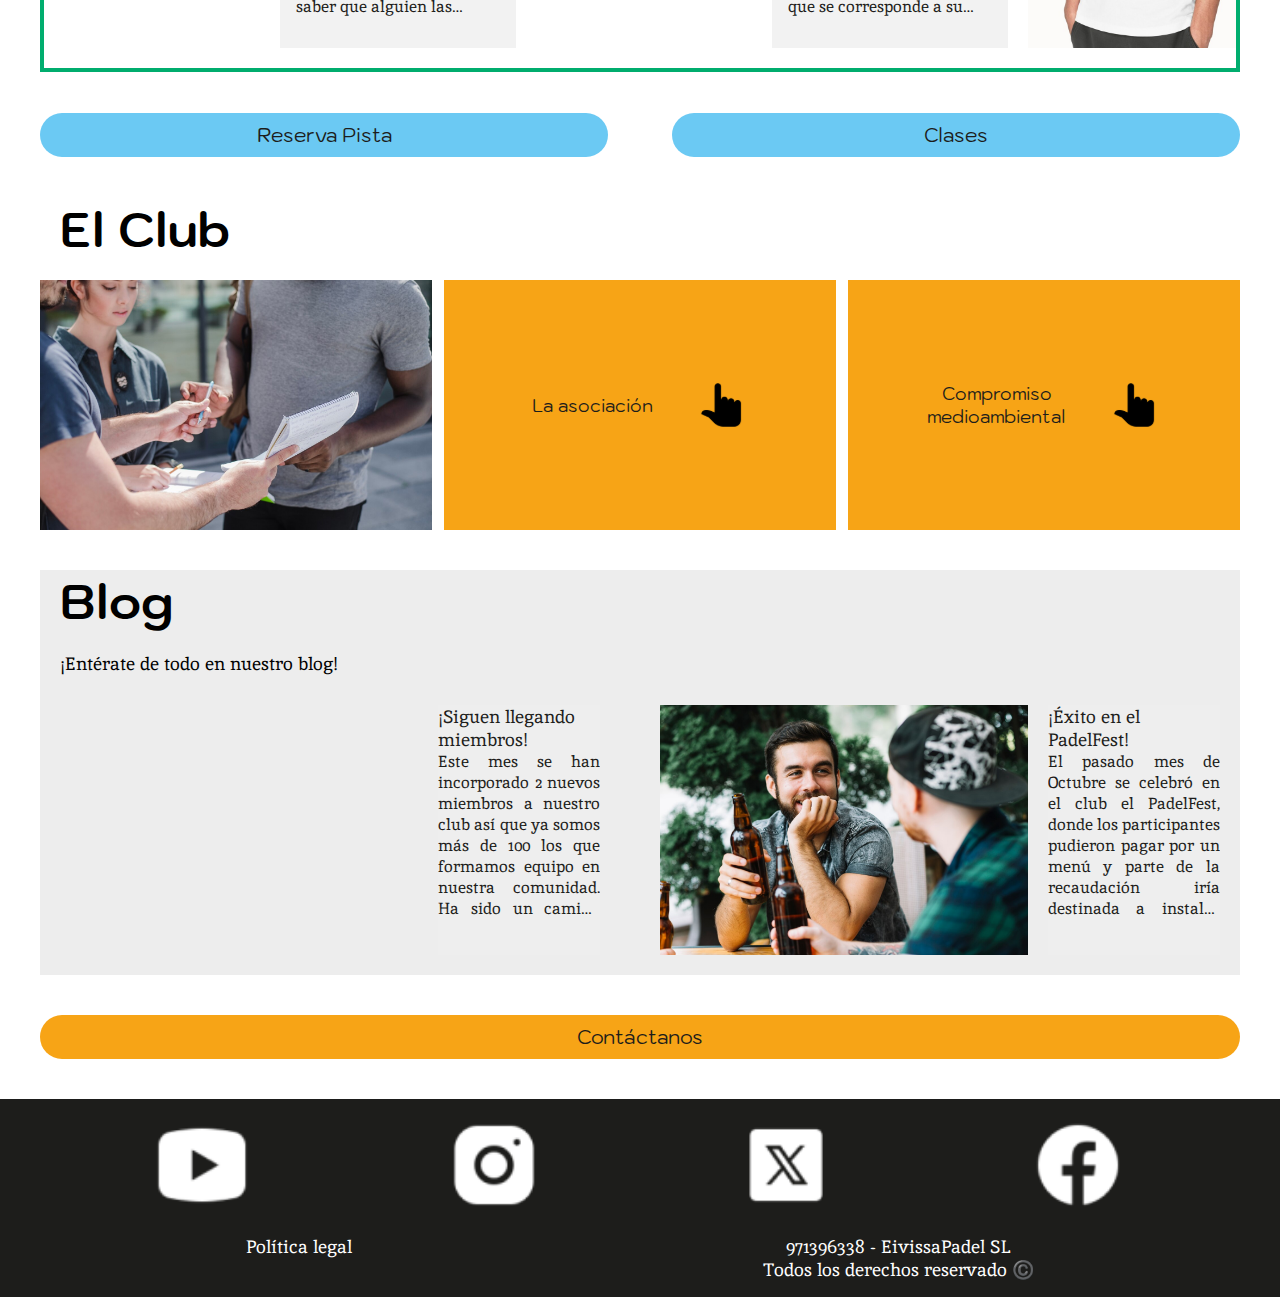
==== commit a5f7eedb: "comentarios añadidos" ====
--- a/HTML/index.html
+++ b/HTML/index.html
@@ -1,62 +1,71 @@
 <!DOCTYPE html>
 <html lang="es">
+<!-- El head de la página, con la declaración del viewport, la codificación de caracteres, el título, el enlace a la hoja de estilos y el favicon -->
 
 <head>
     <meta charset="UTF-8">
     <meta name="viewport" content="width=device-width, initial-scale=1.0">
-    <title>Home Main Page</title>
+    <title>Inicio - EivissaPadel</title>
     <link rel="stylesheet" href="../CSS/style.css">
+    <link rel="icon" type="image/x-icon" href="../public/assets/icons/favicon.svg">
 </head>
 
 <body>
+    <!-- En el header hemos creado la clase banner verde que será la parte superior de la página, con imágenes que funcionan como enlace y con la clase desktop_hide para que esos elementos no se vean en resoluciones de +1200px (como el menú de hamburguesa) y desktop_show cuando queremos que se esconda en la vista móvil y se vea en la desktop (como el menú de navegación horizontal) Todas las imágenes tienen definido su alt y su title por motivos de accesibilidad. Para los menús de navegación se han utilizado los elementos <nav> y <ul> por motivos de correcta semántica.-->
     <header>
         <div class="banner_verde">
-            <a title="enlace a home" href="/HTML/index.html">
-                <img class="header_img" src="/public/assets/imgs/logotipo_negro.svg" alt="logotipo de EivissaPadel">
+            <a title="enlace a home" href="index.html">
+                <img class="header_img" src="../public/assets/imgs/logotipo_negro.svg" alt="logotipo de EivissaPadel">
             </a>
             <div id="desktop_menu">
-                <a title="enlace a socios" href="/HTML/socios.html" class="link_button desktop_show orange_btn"
+                <a title="enlace a socios" href="socios.html" class="link_button desktop_show orange_btn"
                     id="boton_miembro">
                     ¡Hazte Miembro!
                 </a>
-                <a title="enlace a socios" href="/HTML/socios.html" class="link_button desktop_show"
-                    id="boton_identificate">
-                    <img src="/public/assets/icons/Customer.svg" alt="icono de cliente">
+                <a title="enlace a socios" href="socios.html" class="link_button desktop_show" id="boton_identificate">
+                    <img src="../public/assets/icons/Customer.svg" alt="icono de cliente">
                     Identifícate
                 </a>
                 <a title="enlace a carrito (work in progress)" href="#" class="carrito">
-                    <img src="/public/assets/icons/Shopping_Basket.svg" alt="icono de carrito de la compra">
-                </a>
-            </div>
-            <a title="enlace a socios" href="/HTML/socios.html">
-                <img class="desktop_hide" src="/public/assets/icons/Customer.svg" alt="icono de cliente">
+                    <img src="../public/assets/icons/Shopping_Basket.svg" alt="icono de carrito de la compra">
+                </a>
+            </div>
+            <a title="enlace a socios" href="socios.html">
+                <img class="desktop_hide" src="../public/assets/icons/Customer.svg" alt="icono de cliente">
             </a>
-            <img class="desktop_hide" src="/public/assets/icons/Menu.svg" alt="icono de menu de hamburguesa">
-                <input class="desktop_hide" type="checkbox" name="menu_mobile" id="menu_mobile">
+            <img class="desktop_hide" src="../public/assets/icons/Menu.svg" alt="icono de menu de hamburguesa">
+            <input class="desktop_hide" type="checkbox" name="menu_mobile" id="menu_mobile">
             <div class="nav_mobile">
-                <div class="close">X
-                </div>
+                <div class="close">X</div>
                 <nav>
                     <ul>
-                        <li><a title="enlace a club" href="/HTML/club.html">El Club</a></li>
-                        <li><a title="enlace a tienda" href="/HTML/tienda.html">Tienda</a></li>
-                        <li><a title="enlace a reserva (work in progress)" href="#">Reserva</a></li>
-                        <li><a title="enlace a clases (work in progress)" href="#">Clases</a></li>
-                        <li><a title="enlace a contacto (work in progress)" href="#">Contacto</a></li>
-                        <li><a title="enlace a blog (work in progress)" href="#">Blog</a></li>
+                        <li><a title="enlace a club" href="club.html">El Club</a></li>
+                        <li><a title="enlace a tienda" href="tienda.html">Tienda</a></li>
+                        <li>
+                            <a title="enlace a reserva (work in progress)" href="#">Reserva</a>
+                        </li>
+                        <li>
+                            <a title="enlace a clases (work in progress)" href="#">Clases</a>
+                        </li>
+                        <li>
+                            <a title="enlace a contacto (work in progress)" href="#">Contacto</a>
+                        </li>
+                        <li>
+                            <a title="enlace a blog (work in progress)" href="#">Blog</a>
+                        </li>
                     </ul>
                 </nav>
             </div>
         </div>
         <div class="portada">
-            <p class="desktop_hide">¡Bienvenidos a EivissaPadel! Si aún no eres miembro de nuestro club, descubre
-                las ventajas e
-                inscríbete a
-                continuación</p>
+            <p class="desktop_hide">
+                ¡Bienvenidos a EivissaPadel! Si aún no eres miembro de nuestro club,
+                descubre las ventajas e inscríbete a continuación
+            </p>
             <nav class="desktop_show">
                 <ul>
-                    <li><a href="/HTML/club.html">El Club</a></li>
-                    <li><a href="/HTML/tienda.html">Tienda</a></li>
+                    <li><a href="club.html">El Club</a></li>
+                    <li><a href="tienda.html">Tienda</a></li>
                     <li><a href="#">Reserva</a></li>
                     <li><a href="#">Clases</a></li>
                     <li><a href="#">Contacto</a></li>
@@ -66,18 +75,19 @@
         </div>
     </header>
     <main id="home">
+        <!-- Los main tienen diferente id para aplicar clases específicas, y estarán a su vez divididos en secciones y artículos. No utilizamos el elemento button si no <a> con una clase para que sea más sencillo navegar y configurar su función. Todos los <a> tienen mínimo un enlace a # evitar recargas. Algunos artículos están envueltos en <a>, para funcionar también como enlace. Las secciones tendrán todas un encabezado por motivos de accesibilidad. La sección socios tiene un solo banner con una imagen que tiene un texto superpuesto en su mitad derecha. La clase .banner la hemos hecho para que nos cree una card customizada, y cada clase .sub_banner y .sub_banner_three creará otro tipo de cards según el número de cards que se muestren en la vista dekstop -->
         <section id="home_socios">
             <div id="socios_btn" class="desktop_hide dos_botones">
-                <a title="enlace a socios" href="/HTML/socios.html" class="link_button blue_btn">Inicia Sesión</a>
-                <a title="enlace a socios" href="/HTML/socios.html" class="link_button blue_btn">Hazte Miembro</a>
+                <a title="enlace a socios" href="socios.html" class="link_button blue_btn">Inicia Sesión</a>
+                <a title="enlace a socios" href="socios.html" class="link_button blue_btn">Hazte Miembro</a>
             </div>
             <h3 class="desktop_hide">Ventajas de ser miembro</h3>
-            <p class="desktop_show">¡Bienvenidos a EivissaPadel! Si aún no eres miembro de nuestro club, descubre
-                las ventajas e
-                inscríbete a
-                continuación</p>
-            <a title="enlace a socios" href="/HTML/socios.html">
-                <div class="banner" id="miembro_banner">
+            <p class="desktop_show">
+                ¡Bienvenidos a EivissaPadel! Si aún no eres miembro de nuestro club,
+                descubre las ventajas e inscríbete a continuación
+            </p>
+            <a title="enlace a socios" href="socios.html">
+                <article class="banner" id="miembro_banner">
                     <div id="miembro_texto_banner" class="sub_banner">
                         <h2 class="desktop_show">Ventajas miembros</h2>
                         <ul>
@@ -85,175 +95,206 @@
                             <li>Descuentos en las actividades</li>
                             <li>¡y más!</li>
                         </ul>
-                        <p>¡Haz click en esta sección para descubrir todas las ventajas!</p>
+                        <p>
+                            ¡Haz click en esta sección para descubrir todas las ventajas!
+                        </p>
                     </div>
-                </div>
+                </article>
             </a>
         </section>
+        <!-- Esta sección es muy parecida a la superior, con la diferencia de que dos de los article tienen la clase desktop_show para que solo se muestren en el formato desktop, que luego estilaremos con la hoja de estilos. Las partes no desarrolladas por no ser necesarias se han marcado en el title como "work in progress" para poder identificarlas rápidamente -->
         <section id="home_ultimos_eventos">
             <h2>Nuestros Últimos Eventos</h2>
-            <p>En EivissaPadel organizamos eventos regularmente para concienciar a la comunidad sobre el medioambiente e
-                incentivar el estilo de vida deportivo.</p>
+            <p>
+                En EivissaPadel organizamos eventos regularmente para concienciar a la
+                comunidad sobre el medioambiente e incentivar el estilo de vida
+                deportivo.
+            </p>
             <div class="banner_desktop">
                 <a title="enlace a eventos (work in progress)" href="#" class="banner banner_three eventos_banner">
-                    <div class="eventos_texto_banner sub_banner_three sub_banner">
+                    <article class="eventos_texto_banner sub_banner_three sub_banner">
                         <h4 class="titulo_mini">Recogida Popular</h4>
                         <p>
-                            Nos reuniremos para recoger las pelotas extraviadas durante los partidos, y haremos un
-                            taller
-                            para los niños en los que fabricaremos con las pelotas ya gastadas juguetes para poder
-                            entretenerse y aprender más sobre el padel y sus normas. Al terminar, los juguetes podrán
-                            ser llevados a casa para el disfrute de toda la familia y que aprendan también así a
+                            Nos reuniremos para recoger las pelotas extraviadas durante los
+                            partidos, y haremos un taller para los niños en los que
+                            fabricaremos con las pelotas ya gastadas juguetes para poder
+                            entretenerse y aprender más sobre el padel y sus normas. Al
+                            terminar, los juguetes podrán ser llevados a casa para el
+                            disfrute de toda la familia y que aprendan también así a
                             compartir con los demás.
                         </p>
-                    </div>
+                    </article>
                 </a>
                 <a title="enlace a eventos (work in progress)" href="#"
                     class="banner banner_three eventos_banner desktop_show">
-                    <div class="eventos_texto_banner sub_banner sub_banner_three">
+                    <article class="eventos_texto_banner sub_banner sub_banner_three">
                         <h4 class="titulo_mini">Torneo Solidario</h4>
                         <p>
-                            En esta ocasión, nos reuniremos para organizar un torneo de nivel D mixto, en el que el 75%
-                            de la recaudación irá destinada para la cartera de eventos medioambientales del club y el
-                            25% para el premio de los ganadores del torneo. En esta ocasión contamos con una cena en el
-                            restaurante Senses de Matutes y con dos palas edición limitada de Adidas con el borde de
-                            acero y un punto suave muy equilibrado, ¡ánimo a todos!
-                        </p>
-                    </div>
+                            En esta ocasión, nos reuniremos para organizar un torneo de
+                            nivel D mixto, en el que el 75% de la recaudación irá destinada
+                            para la cartera de eventos medioambientales del club y el 25%
+                            para el premio de los ganadores del torneo. En esta ocasión
+                            contamos con una cena en el restaurante Senses de Matutes y con
+                            dos palas edición limitada de Adidas con el borde de acero y un
+                            punto suave muy equilibrado, ¡ánimo a todos!
+                        </p>
+                    </article>
                 </a>
                 <a title="enlace a eventos (work in progress)" href="#"
                     class="banner banner_three eventos_banner desktop_show">
-                    <div class="eventos_texto_banner sub_banner sub_banner_three">
+                    <article class="eventos_texto_banner sub_banner sub_banner_three">
                         <h4 class="titulo_mini">Limpiando Juntos</h4>
                         <p>
-                            Hacemos un llamado a la población de Eivissa para unirse a nosotros en una jornada dedicada
-                            a la limpieza y preservación del entorno local. Juntos, recorreremos nuestras instalaciones
-                            de pádel y sus alrededores, recolectando residuos y contribuyendo a la mejora del medio
-                            ambiente.
-                            Esta iniciativa busca fomentar la conciencia ambiental y la responsabilidad comunitaria.
-                            Además, queremos destacar la participación activa de los más pequeños en "Limpiando Juntos".
-                            Los niños tendrán la oportunidad de convertirse en defensores del medio ambiente,
-                            aprendiendo sobre la importancia de cuidar nuestro entorno mientras participan en
-                            actividades educativas y divertidas diseñadas especialmente para ellos.
-                        </p>
-                    </div>
-                </a>
-            </div>
-        </section>
+                            Hacemos un llamado a la población de Eivissa para unirse a
+                            nosotros en una jornada dedicada a la limpieza y preservación
+                            del entorno local. Juntos, recorreremos nuestras instalaciones
+                            de pádel y sus alrededores, recolectando residuos y
+                            contribuyendo a la mejora del medio ambiente. Esta iniciativa
+                            busca fomentar la conciencia ambiental y la responsabilidad
+                            comunitaria. Además, queremos destacar la participación activa
+                            de los más pequeños en "Limpiando Juntos". Los niños tendrán la
+                            oportunidad de convertirse en defensores del medio ambiente,
+                            aprendiendo sobre la importancia de cuidar nuestro entorno
+                            mientras participan en actividades educativas y divertidas
+                            diseñadas especialmente para ellos.
+                        </p>
+                    </article>
+                </a>
+            </div>
+        </section>
+        <!-- Esta sección es prácticamente igual a la superior en cuanto a la estructura HTML. una sección con título, párrafo y un contenedor que presenta 3 artículos -->
         <section id="home_tienda" class="cuadro_verde">
             <h2>La Tienda</h2>
-            <p>En nuestra tienda encontrarás todos los productos vendidos por los socios en su mejor calidad.</p>
+            <p>
+                En nuestra tienda encontrarás todos los productos vendidos por los
+                socios en su mejor calidad.
+            </p>
             <h3 class="desktop_show">Últimos productos a la venta</h3>
             <div class="banner_desktop">
-                <a title="enlace a tienda" href="/HTML/tienda.html" id="banner_home_tienda" class="banner banner_three">
-                    <div class="sub_banner sub_banner_three">
-                        <h4 class="desktop_hide titulo_mini">Último producto a la venta</h4>
+                <a title="enlace a tienda" href="tienda.html" id="banner_home_tienda" class="banner banner_three">
+                    <article class="sub_banner sub_banner_three">
+                        <h4 class="desktop_hide titulo_mini">
+                            Último producto a la venta
+                        </h4>
                         <h4 class="titulo_mini desktop_show">Pack de 3 pelotas</h4>
                         <p class="desktop_hide">Pack: 3 pelotas</p>
                         <p>8€</p>
                         <br>
                         <p class="desktop_show">
-                            Este conjunto clásico de 3 pelotas ha sido usado tan solo dos veces, la persona propietaria
-                            se lesionó y quiere venderlas antes de dejar que se malogren y así saber que alguien las
+                            Este conjunto clásico de 3 pelotas ha sido usado tan solo dos
+                            veces, la persona propietaria se lesionó y quiere venderlas
+                            antes de dejar que se malogren y así saber que alguien las
                             disfrutará en su lugar.
                         </p>
-                    </div>
-                </a>
-                <a title="enlace a tienda" href="/HTML/tienda.html" class="banner banner_three desktop_show">
-                    <div class="sub_banner sub_banner_three">
+                    </article>
+                </a>
+                <a title="enlace a tienda" href="tienda.html" class="banner banner_three desktop_show">
+                    <article class="sub_banner sub_banner_three">
                         <h4 class="titulo_mini">Pala Pro de Padel</h4>
-                        <p>
-                            45€
-                        </p>
+                        <p>45€</p>
                         <br>
-                        <p>Pala profesional de Pádel con un equilibrado punto blando. Utilizada durante medio año por un
-                            jugador, cambiada porque le han regalado una pala superior que se corresponde a su
-                            categoría, así que no dejes pasar este ofertón, ¡no pasan a menudo!</p>
-                    </div>
-                </a>
-                <a title="enlace a tienda" href="/HTML/tienda.html" class="banner banner_three desktop_show">
-                    <div class="sub_banner sub_banner_three">
+                        <p>
+                            Pala profesional de Pádel con un equilibrado punto blando.
+                            Utilizada durante medio año por un jugador, cambiada porque le
+                            han regalado una pala superior que se corresponde a su
+                            categoría, así que no dejes pasar este ofertón, ¡no pasan a
+                            menudo!
+                        </p>
+                    </article>
+                </a>
+                <a title="enlace a tienda" href="tienda.html" class="banner banner_three desktop_show">
+                    <article class="sub_banner sub_banner_three">
                         <h4 class="titulo_mini">Camiseta blanca</h4>
-                        <p>
-                            5€
-                        </p>
+                        <p>5€</p>
                         <br>
                         <p>
-                            Camiseta blanca que no ha llegado a ser utilizada por un problema de tamaño. El miembro
-                            propietario de la camiseta ha decidido venderla para favorecer a la asociación en vez de
+                            Camiseta blanca que no ha llegado a ser utilizada por un
+                            problema de tamaño. El miembro propietario de la camiseta ha
+                            decidido venderla para favorecer a la asociación en vez de
                             devolverla a la tienda ¡gracias por tu trabajo!
                         </p>
-                    </div>
-                </a>
-            </div>
-        </section>
+                    </article>
+                </a>
+            </div>
+        </section>
+        <!-- Esta es una sección pequeña que solo tiene enlaces que redireccionarian a otras secciones, no etiquetada de section al no tener heading y no aportar información otra que los botones -->
         <div id="reserva_clases" class="dos_botones">
             <a title="enlace a reservar pista (work in progress)" href="#" class="link_button blue_btn">Reserva
                 Pista</a>
             <a title="enlace a clases (work in progress)" href="#" class="link_button blue_btn">Clases</a>
         </div>
+        <!-- En esta sección y en otras que veremos en las otras páginas, habrá div vacíos ya que solo presentan una imagen puramente decorativa que no aporta información importante o relevante para el manejo por la página, y por ese motivo no se han insertado con <img> Estos enlaces tienen la particularidad de que redirigirán a partes concretas de la página club gracias a su etiqueta "id" -->
         <section id="home_club">
             <h2>El Club</h2>
             <div id="botones_dedo">
-                <div class="imagen_club desktop_show">
-                </div>
-                <a title="enlace al apartado la asociacion del club" href="/HTML/club.html#asociacion"
+                <div class="imagen_club desktop_show"></div>
+                <a title="enlace al apartado la asociacion del club" href="club.html#asociacion" class="link_button">
+                    <p>La asociación</p>
+                    <img src="../public/assets/icons/HandCursor.svg" alt="imagen de una mano apuntando al enlace">
+                </a>
+                <a title="enlace al compromiso medioambiental del club" href="club.html#compromiso_medioambiental"
                     class="link_button">
-                    <p>La asociación</p><img src="/public/assets/icons/HandCursor.svg"
-                        alt="imagen de una mano apuntando al enlace">
-                </a>
-                <a title="enlace al compromiso medioambiental del club" href="/HTML/club.html#compromiso_medioambiental"
-                    class="link_button">
-                    <p> Compromiso <br>medioambiental</p><img src="/public/assets/icons/HandCursor.svg"
-                        alt="imagen de una mano apuntando al enlace">
-                </a>
-            </div>
-        </section>
+                    <p>Compromiso <br>medioambiental</p>
+                    <img src="../public/assets/icons/HandCursor.svg" alt="imagen de una mano apuntando al enlace">
+                </a>
+            </div>
+        </section>
+        <!-- Secciones parecidas a las superiores pero con la imagen separada del texto en vez de estar de fondo de todo el container. -->
         <section id="home_blog">
             <h2>Blog</h2>
             <p>¡Entérate de todo en nuestro blog!</p>
             <div class="banner_desktop">
                 <a title="enlace al blog (work in progress)" href="#" class="banner banner_three">
                     <div class="home_blog_img"></div>
-                    <div class="home_blog_texto sub_banner sub_banner_three">
-                        <p>¡Siguen llegando miembros!</p>
-                        <p>Este mes se han incorporado 2 nuevos miembros a nuestro club así que ya somos más de 100 los
-                            que formamos equipo en nuestra comunidad. Ha sido un camino largo y aunque no ha estado
-                            exento de dificultades, la ilusión y las ganas con los que participan todos nuestros
-                            integrantes hacen que cualquier bache en el camino...</p>
-                    </div>
+                    <article class="home_blog_texto sub_banner sub_banner_three">
+                        <h4 class="titulo_mini_2">¡Siguen llegando miembros!</h4>
+                        <p>
+                            Este mes se han incorporado 2 nuevos miembros a nuestro club así
+                            que ya somos más de 100 los que formamos equipo en nuestra
+                            comunidad. Ha sido un camino largo y aunque no ha estado exento
+                            de dificultades, la ilusión y las ganas con los que participan
+                            todos nuestros integrantes hacen que cualquier bache en el
+                            camino...
+                        </p>
+                    </article>
                 </a>
                 <a title="enlace al blog (work in progress)" href="#" class="banner banner_three desktop_show">
                     <div class="home_blog_img"></div>
-                    <div class="home_blog_texto sub_banner sub_banner_three">
-                        <p>¡Éxito en el PadelFest!
-                        <p>
-                        <p>El pasado mes de Octubre se celebró en el club el PadelFest, donde los participantes pudieron
-                            pagar por un menú y parte de la recaudación iría destinada a instalar una máquina de ósmosis
-                            y alto filtrado en las duchas del club, con lo cual se podrá reducir el nivel de cal y por
-                            lo tanto alargar considerablemente la vida de las tuberías, que ya...</p>
-                    </div>
-                </a>
-            </div>
-        </section>
+                    <article class="home_blog_texto sub_banner sub_banner_three">
+                        <h4 class="titulo_mini_2">¡Éxito en el PadelFest!</h4>
+                        <p></p>
+                        <p>
+                            El pasado mes de Octubre se celebró en el club el PadelFest,
+                            donde los participantes pudieron pagar por un menú y parte de la
+                            recaudación iría destinada a instalar una máquina de ósmosis y
+                            alto filtrado en las duchas del club, con lo cual se podrá
+                            reducir el nivel de cal y por lo tanto alargar considerablemente
+                            la vida de las tuberías, que ya...
+                        </p>
+                    </article>
+                </a>
+            </div>
+        </section>
+        <!-- Esta sección solo es el botón que redireccionaria a la página de contacto -->
         <div class="orange_100_btn">
             <a title="enlace a contactanos (work in progress)" href="#" class="link_button orange_btn">Contáctanos</a>
         </div>
     </main>
+    <!-- El footer, común para todas las páginas, que contiene los 4 enlaces a las redes sociales con sus respectivos iconos, y la información de empresa con la clase footer_desktop que permite que la orientación cambie según el ancho de pantalla. -->
     <footer>
         <div class="footer_container">
             <div id="links">
-                <a title="enlace a Youtube (work in progress)" href="#"> <img src="/public/assets/icons/YouTube.png"
-                        alt="logotipo de Youtube">
-                </a>
-                <a title="enlace a Instagram (work in progress)" href="#"> <img src="/public/assets/icons/Instagram.png"
-                        alt="logotipo de Instagram">
-                </a>
-                <a title="enlace a TwitterX (work in progress)" href="#"> <img src="/public/assets/icons/TwitterX.png"
-                        alt="logotipo de TwitterX">
-                </a>
-                <a title="enlace a Facebook (work in progress)" href="#"> <img src="/public/assets/icons/Facebook.png"
-                        alt="logotipo de Facebook">
+                <a title="enlace a Youtube (work in progress)" href="#">
+                    <img src="../public/assets/icons/YouTube.png" alt="logotipo de Youtube">
+                </a>
+                <a title="enlace a Instagram (work in progress)" href="#">
+                    <img src="../public/assets/icons/Instagram.png" alt="logotipo de Instagram">
+                </a>
+                <a title="enlace a TwitterX (work in progress)" href="#">
+                    <img src="../public/assets/icons/TwitterX.png" alt="logotipo de TwitterX">
+                </a>
+                <a title="enlace a Facebook (work in progress)" href="#">
+                    <img src="../public/assets/icons/Facebook.png" alt="logotipo de Facebook">
                 </a>
             </div>
             <div class="footer_desktop">
--- a/CSS/style.css
+++ b/CSS/style.css
@@ -1,53 +1,48 @@
+/* Para explicar el CSS, explicaremos las normas que aparezcan por primera vez pero evitaremos repetirlas cuando ya hayan salido */
+/* Importamos las fuentes que vamos a utilizar en el proyecto */
 @font-face {
   font-family: "Inika";
-  src: url("/public/assets/fonts/Inika-Regular.ttf");
+  src: url("../public/assets/fonts/Inika-Regular.ttf");
   font-style: normal;
   font-weight: normal;
 }
 @font-face {
   font-family: "Inika";
-  src: url("/public/assets/fonts/Inika-Bold.ttf");
+  src: url("../public/assets/fonts/Inika-Bold.ttf");
   font-style: normal;
   font-weight: bold;
 }
 @font-face {
   font-family: "Kodchasan";
-  src: url("/public/assets/fonts/Kodchasan-Regular.ttf");
+  src: url("../public/assets/fonts/Kodchasan-Regular.ttf");
   font-style: normal;
   font-weight: normal;
 }
 @font-face {
   font-family: "Kodchasan";
-  src: url("/public/assets/fonts/Kodchasan-Bold.ttf");
+  src: url("../public/assets/fonts/Kodchasan-Bold.ttf");
   font-style: normal;
   font-weight: bold;
 }
 /* GLOBAL */
+/* En esta sección aplicamos los estilos globales del proyecto. En mi caso siempre empiezo con border-box para que el ancho y alto defina la caja del elemento, y posición relativa para que los elementos por defecto se ajusten al flujo normal y así trabajar fácilmente con otras posiciones.*/
 * {
   box-sizing: border-box;
   position: relative;
 }
+/* Aplicamos la fuente global para el documento y el ancho máximo del main. Tal como está configurada la página, podriamos dejar fácilmente un margen solo con cambiar el valor en este apartado. */
 main,
 .footer_container {
   margin: 0;
   font-family: "Inika", serif;
   max-width: 1200px;
-  /* background-image: url("/public/assets/imgs/pelota_evento_uno.jpg"); */
-  /* background-repeat: no-repeat;
-  background-size: cover; */
-  /* background-position: calc(-50vw + 600px); */
-}
+}
+/* Le quitamos el subrayado y el color por defecto a los enlaces */
 a {
   text-decoration: none;
   color: #1d1d1b;
 }
-html::before {
-  content: "";
-  width: 100%;
-  height: 100%;
-  position: absolute;
-  background-color: rgba(255, 255, 255);
-}
+/* Le damos un estilo general a los títulos y a los botones, haciéndolos Flex, alineandolos en el centro por defecto, y dándole la fuente de los títulos, así como quitar el borde por defecto a los botones */
 h1,
 h2,
 h3,
@@ -60,6 +55,7 @@
   text-align: center;
   border: none;
 }
+/* A continuación aplicamos los efectos de hover, empezando aplicar a los elementos clicables el puntero de mano*/
 .link_button:hover,
 .banner_three,
 .oferta1,
@@ -68,24 +64,39 @@
 #miembro_banner {
   cursor: pointer;
 }
+/* A los siguientes elementos les damos el efecto de invertie sus colores al pasar por encima. Vemos que hay un "+" en uno de los selectores, que nos sirve para indicar que cuando se hace el hover el efecto se aplica al hermano*/
 .header_img:hover,
 .carrito:hover,
 .portada a:hover,
 .nav_mobile li:hover,
-.categorias_desktop ul li:hover {
+.categorias_desktop ul li:hover,
+#categorias_check:hover + .desplegable_categorias,
+.categorias_lista a:hover {
   filter: invert(100%);
 }
-#tienda > div.desktop_show.categorias_desktop > ul > li:nth-child(1) > a:hover {
+/* Aquí, vemos que en uno de los selectores hemos usado el nth-child que lo que hace es seleccionar al hijo que hayamos marcado entre parentesis, y les aplicamos el fondo de color según la guía de estilo*/
+.categorias_desktop ul li:nth-child(1) a:hover,
+.categorias_lista a:hover {
   background-color: #085be9;
+}
+/* Aquí le damos el efecto al contenedor de categorías dentro tienda, determinando su ancho y una posición absoluta en relación a su contenedor, que al tener posición relativa podemos posicionarlo fácilmente con top y left*/
+#categorias_check:hover + .desplegable_categorias {
+  background-color: #085be9;
+  width: 100%;
+  position: absolute;
+  padding: 11px 20px;
+  top: 0;
+  left: 0;
 }
 #boton_identificate:hover {
   background-color: #f7a416;
 }
 #botones_dedo .link_button:hover {
   filter: invert(100%);
-  color: white;
+  color: white; /* color determina el color de la fuente*/
   background-color: #f7a416;
 }
+/* Le damos un efecto a las imágenes de la sección de blog en la página home al llevarnos a otro sitio, para dar un feedback visual de que es un elemento clicable otro que el cursor en forma de mano, usando filter, que nos permite aplicar diferentes filtros, en este caso de saturación y brillo*/
 .home_blog_img:hover {
   filter: saturate(150%);
   filter: brightness(1.2);
@@ -93,12 +104,14 @@
 #botones_dedo .link_button:hover {
   background-color: #085be9;
 }
+/* Aquí usamos border, que creara un borde alrededor del elemento, y en este caso cuando ese elemento esté en estado activo */
 #botones_dedo .link_button:active {
   border: 4px solid black;
 }
 input:hover {
   border: 2px solid #6bc9f3;
 }
+/* Aquí al declarar el background color con rgba, le estamos dando un valor de transparencia*/
 .banner:hover .sub_banner {
   background-color: rgba(237, 237, 237, 0.9);
 }
@@ -106,12 +119,16 @@
 .blue_btn:hover {
   border: 4px solid black;
 }
+/* Con font-weight  determinamos el peso de la fuente*/
 .orange_btn:active {
   border: none;
   color: #f7a416;
   background-color: #1d1d1b;
   font-weight: bold;
 }
+.oferta1:hover h2,
+.oferta2:hover h2,
+.oferta3:hover h2,
 .oferta1:hover div,
 .oferta2:hover div,
 .oferta3:hover div {
@@ -139,6 +156,7 @@
 h4 {
   font-size: 20px;
 }
+/* Por defecto el body está en dirección columna , y tendrá un min-height del 100vh para que el footer esté siempre situado abajo*/
 body {
   display: flex;
   flex-direction: column;
@@ -152,20 +170,34 @@
 p {
   margin: 0 16px;
 }
+/* Esto lo hemos hecho porque al comprobar la compatibilidad con otros navegadores, en el de firefox no se aplicaban los efectos de los pseudoelementos (::after y ::before) en dicho navegador, pero aplicando un primer marcado arreglamos el problema. Appearence lo ponemos por consejo del verificador de CSS para evitar warnings*/
+input[type="checkbox"] {
+  appearance: unset;
+  -moz-appearance: unset;
+  border: 1px solid black;
+}
 /* HEADER */
+/* Al banner le damos una posición fija, de manera que conforme bajamos en la página lo tenemos siempre arriba, y con un z-index 2, que nos permite decir que esté delante del resto de elementos (que por defecto tienen un z-index más bajo) justify content nos permite posicionar en elementos con display Flex, igual que align-items */
 .banner_verde {
   display: flex;
+  position: fixed;
   height: 50px;
+  width: 100%;
+  z-index: 2;
   background-color: #00ad6e;
   justify-content: space-around;
   align-items: center;
 }
+.portada {
+  margin-top: 50px;
+}
 .header_img {
   height: 50px;
 }
 header li {
   font-family: "Kodchasan";
 }
+/* La declaración de esta manera nos permite definir los 4 márgenes en orden arriba, derecha, abajo, izquierda */
 #socios_btn {
   margin: 16px 0 0 0;
 }
@@ -179,9 +211,11 @@
 header div {
   display: flex;
 }
+/* Esta es la parte que hemos creado para evitar usar js, donde si el elemento checked está seleccionado, el elemento se vuelve visible */
 #menu_mobile:checked + .nav_mobile {
   visibility: visible;
 }
+/* Se le ha dado un left en referencia al ancho para que esté siempre cuadrado con el pseudoelemento que nos permitirá cerrarlo pulsandolo de nuevo*/
 #menu_mobile:checked {
   top: 30px;
   left: calc(82.5%);
@@ -189,6 +223,7 @@
   display: flex;
   position: fixed;
 }
+/* El elemento que nos permite abrir el menú, que será invisible para dar la impresión de que pulsamos directamente sobre el menú o sobre la x, con la opacidad al 0% y un z-index por encima de los otros elementos para poder pulsarlo siempre*/
 #menu_mobile {
   z-index: 3;
   opacity: 0%;
@@ -203,6 +238,7 @@
 .menu_mobile_icon {
   display: flex;
 }
+/* La visibilidad collapse hace que el elemento no esté visible por defecto, para eso hemos definido antes el checke, que le cambiará la visibilidad. También le hemos dado la propiedad de overflow con scroll ya que si hubiese una pantalla con mucho ancho y poco alto, podría suceder que el menú no se viese al completo, y esto nos permite hacer scroll en el desplegable. Aquí también hemos utilizado vh, una medida relativa abreviatura de "viewport-height" que hace referencia. También le hemos dado la posición fixed para que esté en primer plano */
 .nav_mobile {
   visibility: collapse;
   position: fixed;
@@ -221,6 +257,7 @@
   height: 100vh;
   width: 100%;
 }
+/* Con calc podemos realizar operaciones incluso relativas como en este caso */
 .nav_mobile ul {
   height: 100%;
   list-style-type: none;
@@ -230,6 +267,7 @@
 }
 .nav_mobile ul li a {
   font-size: 24px;
+  /* Cuando solo se determinan dos valores en elementos de 4, el primero incluye arriba y abajo y el siguiente izquierda y derecha */
   margin: calc(100vh / 30) 0;
   padding: calc(100vh / 30) 0;
   background-color: #ededed;
@@ -244,7 +282,6 @@
   position: absolute;
   z-index: 1;
 }
-
 /* FOOTER */
 footer {
   margin: 0;
@@ -267,21 +304,24 @@
 .footer_desktop {
   margin-bottom: 16px;
 }
+/* Con resize none evitamos que el usuario pueda redimensionar el cuadro de texto, para que no rompa el estilo. */
 textarea {
   resize: none;
 }
 /* HOME */
+/* Las imágenes las colocamos con background image y definiendo su ubicación, con size decimos el tamaño en referencia al elemento (cover hace que la imagen aumente hasta cubrir el elemento), position la situa cuando la imagen es mas grande que su contenedor, en este caso al 80% en su eje y, y no repeat es para que la imagen no se duplique hasta llenar el espacio*/
 .portada {
   font-size: 16px;
   min-height: 135px;
   display: flex;
   align-items: center;
   text-align: center;
-  background-image: url("/public/assets/imgs/fondo_padel.jpg");
+  background-image: url("../public/assets/imgs/fondo_padel.jpg");
   background-size: cover;
   background-position-y: 80%;
   background-repeat: no-repeat;
 }
+/* Aquí usamos el pseudoelemento before, que nos permite crear como indica su nombre, un pseudoelemento detrás del elemento al que apunta. En este caso creamos un elemento del mismo tamaño con un color al 75% de opacidad que permite que la imagen se vea menos y las letras se lean mejor. */
 .portada::before {
   position: absolute;
   width: 100%;
@@ -293,15 +333,15 @@
   opacity: 75%;
 }
 .dos_botones {
-  /* margin: 16px 16px; */
   display: flex;
   align-items: center;
   justify-content: space-between;
-  /* gap: 16px; */
-}
+}
+/* Combinamos un cálculo que incluye medidas relativas como el porcentaje y píxeles, de manera que nos aseguramos de que la medida sea la mitad de su contenedor como mínimo y el resto del margen lateral, con lo que quedarán centrados y del mismo tamaño. */
 .dos_botones .link_button {
   min-width: calc(50% - 32px);
 }
+/* El radio del borde nos permite curvar el borde de los elementos */
 .blue_btn {
   border-radius: 25px;
   background-color: #6bc9f3;
@@ -315,7 +355,7 @@
   display: flex;
   justify-content: right;
   min-height: 145px;
-  background-image: url("/public/assets/imgs/padel_miembro.jpg");
+  background-image: url("../public/assets/imgs/padel_miembro.jpg");
   background-size: cover;
   background-repeat: no-repeat;
   background-position: center;
@@ -328,6 +368,7 @@
   flex-direction: column;
   justify-content: center;
 }
+/* Todas estas propiedades se utilizan para limitar el número de líneas que puede enseñar un párrafo. El display webkit -box se lo damos al párrafo, decimos cuantas líneas puede tener máximo y además determinamos que en caso de haber un desbordamiento del texto (es decir, que se superen las 5 líneas en este caso) se cree una elipsis, que se mostará como 3 puntos suspensivos */
 .sub_banner_three p {
   display: -webkit-box;
   text-align: justify;
@@ -355,7 +396,7 @@
 }
 .eventos_banner {
   justify-content: left;
-  background-image: url("/public/assets/imgs/pelota_evento_uno.jpg");
+  background-image: url("../public/assets/imgs/pelota_evento_uno.jpg");
 }
 .titulo_mini {
   font-family: "Inika";
@@ -364,6 +405,13 @@
   margin: 10px;
   text-align: left;
 }
+.titulo_mini_2 {
+  font-family: "Inika";
+  font-weight: normal;
+  font-size: 16px;
+  justify-content: left;
+  margin: 0;
+}
 .eventos_texto_banner p {
   margin: 5px 10px;
 }
@@ -381,7 +429,7 @@
 }
 #banner_home_tienda {
   justify-content: left;
-  background-image: url("/public//assets/imgs/pelotas.jpg");
+  background-image: url("../public/assets/imgs/pelotas.jpg");
 }
 #home_tienda h4 {
   margin: 5px;
@@ -393,6 +441,7 @@
   text-align: left;
   margin: 5px 16px;
 }
+/* el gap indica el espacio que habrá entre los elementos dentro de un contenedor flex */
 #botones_dedo {
   display: flex;
   flex-direction: column;
@@ -435,7 +484,7 @@
 .home_blog_img {
   width: 50vw;
   margin: 10px 10px 10px 20px;
-  background-image: url("/public/assets/imgs/jugadora_padel.jpg");
+  background-image: url("../public/assets/imgs/jugadora_padel.jpg");
   background-size: 250%;
   background-position: top center;
 }
@@ -472,7 +521,7 @@
   display: flex;
   width: calc(100% - 40px);
   height: 40px;
-  margin: 20px;
+  margin: 75px 20px 20px 20px;
   text-overflow: ellipsis;
   font-size: 18px;
 }
@@ -483,7 +532,7 @@
 }
 #lupa {
   position: absolute;
-  top: 21px;
+  top: 76px;
   left: calc(100% - 80px);
   right: 0;
 }
@@ -495,6 +544,7 @@
   left: 0;
   z-index: 1;
   opacity: 0;
+  cursor: pointer;
 }
 .categorias_lista {
   visibility: collapse;
@@ -527,11 +577,14 @@
 #categorias_check:checked ~ .categorias_lista {
   visibility: visible;
 }
+
+/* Transform nos permite aplicar una rotación al elemento señalado, en este caso lo hacemos con la flecha desplegable de categorías, y le damos una vuelta y media entera para animarla. Sin una duración de la transición daría igual que fuesen 180 o 540 grados, pero como en la siguiente regla CSS le damos al elemento arroz_down una duración de las transiciones de medio segundo, le veremos dar una vuelta completa al aplicar y quitar el checked */
 #categorias_check:checked ~ .arrow_down {
-  transform: rotate(180deg);
+  transform: rotate(540deg);
 }
 .arrow_down {
   margin-left: auto;
+  transition-duration: 0.5s;
 }
 /* TIENDA OFERTAS */
 .ofertas {
@@ -552,13 +605,18 @@
   justify-content: space-between;
   flex-direction: column;
   text-align: center;
-  background-image: url("/public/assets/imgs/Pala_tienda.jpg");
+  background-image: url("../public/assets/imgs/Pala_tienda.jpg");
   background-size: cover;
   background-position: center;
 }
 .texto_oferta,
 .precio_oferta {
   background-color: rgba(237, 237, 237, 0.75);
+}
+.texto_oferta {
+  margin: 0;
+  justify-content: center;
+  font-family: "Inika", sans-serif;
 }
 .precio_oferta {
   display: flex;
@@ -570,7 +628,7 @@
   border-radius: 25px;
 }
 .oferta2 {
-  background-image: url("/public/assets/imgs/zapatos_1.jpg");
+  background-image: url("../public/assets/imgs/zapatos_1.jpg");
   background-size: 400%;
   background-position: bottom;
   background-position-x: 15%;
@@ -605,19 +663,22 @@
   font-weight: normal;
 }
 .ultimos_productos a:nth-child(1) {
-  background-image: url("/public/assets/imgs/pelotas.jpg");
+  background-image: url("../public/assets/imgs/pelotas.jpg");
 }
 #tienda > section.ultimos_productos > div > a:nth-child(2) {
-  background-image: url("/public/assets/imgs/padel_pala_2.jpg");
+  background-image: url("../public/assets/imgs/padel_pala_2.jpg");
 }
 #tienda > section.ultimos_productos > div > a:nth-child(3) {
-  background-image: url("/public/assets/imgs/camiseta.jpg");
+  background-image: url("../public/assets/imgs/camiseta.jpg");
 }
 /* SOCIOS */
 /* SOCIOS VENTAJAS */
 #ventajas h1,
 #ventajas h2 {
   margin: 16px;
+}
+#ventajas h1 {
+  margin-top: 65px;
 }
 #ventajas h2 {
   justify-content: center;
@@ -722,7 +783,7 @@
   top: 0;
   left: 0;
   z-index: 1;
-  border: 1px solid black;
+  border: none;
 }
 /* DATOS DE CONTACTO */
 #datos_de_contacto,
@@ -767,6 +828,7 @@
   bottom: 10px;
   right: 0;
 }
+/* Con "content" creamos contenido mediante CSS, que solo aporta información decorativa */
 .euro::after {
   content: "€";
   position: absolute;
@@ -793,7 +855,7 @@
   min-height: 175px;
 }
 .portada_club {
-  background-image: url("/public/assets/imgs/pista-tenis.jpg");
+  background-image: url("../public/assets/imgs/pista-tenis.jpg");
 }
 .portada_club p {
   margin: 16px;
@@ -821,18 +883,18 @@
 .foto2 {
   width: 100%;
   height: 100%;
-  background-image: url("/public/assets/imgs/asociacion_1.jpg");
+  background-image: url("../public/assets/imgs/asociacion_1.jpg");
   background-size: cover;
   background-position: center;
 }
 .foto2 {
-  background-image: url("/public/assets/imgs/asociacion_2.jpg");
+  background-image: url("../public/assets/imgs/asociacion_2.jpg");
 }
 #asociacion > div:nth-child(3) .foto1 {
-  background-image: url("/public/assets/imgs/asociacion_3.jpg");
+  background-image: url("../public/assets/imgs/asociacion_3.jpg");
 }
 #asociacion > div:nth-child(3) .foto2 {
-  background-image: url("/public/assets/imgs/asociacion_4.jpg");
+  background-image: url("../public/assets/imgs/asociacion_4.jpg");
 }
 /* COMO ESTAMOS ORGANIZADOS */
 .cinco_fotos {
@@ -853,28 +915,28 @@
 .cinco_fotos .foto5 {
   width: calc(100% / 6);
   height: 100%;
-  background-image: url("/public/assets/imgs/persona_1.jpg");
+  background-image: url("../public/assets/imgs/persona_1.jpg");
   background-position: top;
   background-size: cover;
 }
 .cinco_fotos .foto2 {
-  background-image: url("/public/assets/imgs/persona_2.jpg");
+  background-image: url("../public/assets/imgs/persona_2.jpg");
 }
 .cinco_fotos .foto3 {
-  background-image: url("/public/assets/imgs/persona_3.jpg");
+  background-image: url("../public/assets/imgs/persona_3.jpg");
 }
 .cinco_fotos .foto4 {
-  background-image: url("/public/assets/imgs/persona_4.jpg");
+  background-image: url("../public/assets/imgs/persona_4.jpg");
 }
 .cinco_fotos .foto5 {
-  background-image: url("/public/assets/imgs/persona_5.jpg");
+  background-image: url("../public/assets/imgs/persona_5.jpg");
 }
 /* COMPROMISO */
 .titulo_compromiso {
   margin: 20px;
   display: flex;
   height: 150px;
-  background-image: url("/public/assets/imgs/compromiso.jpg");
+  background-image: url("../public/assets/imgs/compromiso.jpg");
   background-position: center;
   background-size: cover;
 }
@@ -888,44 +950,50 @@
   background-color: rgba(237, 237, 237, 0.75);
 }
 #compromiso_medioambiental .foto1 {
-  background-image: url("/public/assets/imgs/medio1.jpg");
+  background-image: url("../public/assets/imgs/medio1.jpg");
 }
 #compromiso_medioambiental .foto2 {
-  background-image: url("/public/assets/imgs/medio2.jpg");
+  background-image: url("../public/assets/imgs/medio2.jpg");
 }
 #compromiso_medioambiental .foto3 {
-  background-image: url("/public/assets/imgs/medio3.jpg");
+  background-image: url("../public/assets/imgs/medio3.jpg");
 }
 #compromiso_medioambiental .foto4 {
-  background-image: url("/public/assets/imgs/medio4.jpg");
+  background-image: url("../public/assets/imgs/medio4.jpg");
 }
 #compromiso_medioambiental .foto5 {
-  background-image: url("/public/assets/imgs/medio5.jpg");
+  background-image: url("../public/assets/imgs/medio5.jpg");
 }
 #club .orange_btn {
   margin: 40px 0;
 }
 /* FIN DE LA PARTE MOVIL */
-/*/////////////////////////////////////////////////////////////////////////////////////////////////////////////////////////////////////////////////////////////////////////////////////////////////////////////////////////////////////////////////////////////////////////////////////////////////////////////////////////////////////////////////////////////////////////////////////////////////////////////////////////////////////////////////////////////////////////////////////////////////////////////////////////////////////////////////////////////////////////////////////////////////////////////////////////////////////////////////////////////////////////////////////////////////////////////////////////////////////////////////////////////////////////////////////////////////////////////////////////////////////////////////////////////////////////////////////////////////////////////////////////////////////////////////////////////////////////////////////////////////////////////////////////////////////////////////////////////////////////////////////////////////////////////////////////////////////////////////////////////////////////////////////////////////////////////////////////////////////////////////////////////////////////////////////////////////////////////////////////////////////////////////////////////////////////////////////////////////////////////////////////////////////////////////////////////////////////////////////////////////////////////////////////////////////////////////////////////////////////////////////////////////////////////////////////////////////////*/
+/*//////////////////////////////////////////////////////////////////////////////////////////////////////////////////////////////////////////////////////////////////////////////////////////////////////////////////////////////////////////////////////////////////////////////////////////////////////////////////////////////////////////////////////////////////////////////////////////////////////////////////////////////////////////////////////////////////////////////////////////////////////////////////////////////////////////////////////////////////////////////////////////////////////////////////////////////////////////////////////////////////////////////////////////////////////////////////////////////////////////////////////////////////////////////////////////////////////////////////////////////////////////////////////////////////////////////////////////////////////////////////////////////////////////////////////////////////////////////////////////////////////////////////////////////////////////////////////////////////////////////////////////////////////////////////////////////////////////////////////////////////////////////////////////////////////////////////////////////////////////////////////////////////////////////////////////////////////////////////////////////////////////////////////////////////////////////////////////////////////////////////////////////////////////////////////////////////////////////////////////////////////////////////////////////////////////////////////////////////////////////////////////////////////////////////////////////////////////
 /* COMIENZO PARTE DESKTOP */
+/* Después de haber declarado todo el contenido móvil, declaramos display:none para os elementos que tienen la clases desktop_show para que no se vean, y hacemos hincapié en hacerlo con el id de tienda porque había una declaración con identificador que si no lo sobreescribiría */
 .desktop_show,
 #tienda .desktop_show {
   display: none;
 }
+/* Aquí hacemos la media query, que nos dice que en el momento en que el contenedor central sobrepase los 1200px, se calculará un margen que tendrá en cuenta el ancho del contenedor y el de la pantalla para centrarlo siempre (el margen será la mitad de la pantalla + la mitad del ancho del contenedor, haciendo que este siempre esté en el centro) */
 @media (min-width: 1200px) {
   main,
   .footer_container {
     margin-left: calc(50vw - 600px);
   }
 }
+/* Esta media query es para todo lo referente a la vista desktop, que se aplicará a partir de los 768px */
 /* GLOBAL DESKTOP */
 @media (min-width: 768px) {
+  /* ocultamos la vista del menú móvil */
   .nav_mobile {
     display: none;
   }
+  /* Mostramos los elementos con la clase desktop show */
   .desktop_show {
     display: block;
   }
+  /* Como antes, definimos los estilos generales de los componentes en global, simplemente que ahora se definen a partir del tamaño de pantalla determinado en la media query*/
   h1,
   h2,
   h3,
@@ -1076,10 +1144,9 @@
     font-size: 16px;
   }
   .banner_three h4 {
-    font-size: 24px;
-    font-family: "Kodchasan";
+    font-size: 18px;
+    font-family: "Inika";
     text-align: left;
-    margin: 0 10px;
   }
   .sub_banner_three {
     width: 50%;
@@ -1104,10 +1171,10 @@
     display: -webkit-box;
   }
   .banner_desktop .banner:nth-child(2) {
-    background-image: url("/public/assets/imgs/torneo.jpg");
+    background-image: url("../public/assets/imgs/torneo.jpg");
   }
   .banner_desktop .banner:nth-child(3) {
-    background-image: url("/public/assets/imgs/evento_4.jpg");
+    background-image: url("../public/assets/imgs/evento_4.jpg");
     background-position: right;
   }
   /* LA TIENDA */
@@ -1139,13 +1206,13 @@
     height: 100%;
     top: 0;
     left: 0;
-    background-image: url("/public/assets/imgs/pelotas.jpg");
+    background-image: url("../public/assets/imgs/pelotas.jpg");
     background-size: cover;
     background-position: 75%;
     background-repeat: no-repeat;
   }
   #home_tienda .banner:nth-child(2) {
-    background-image: url("/public/assets/imgs/padel_pala_2.jpg");
+    background-image: url("../public/assets/imgs/padel_pala_2.jpg");
   }
   #home_tienda .banner:nth-child(2)::after {
     content: "";
@@ -1154,13 +1221,13 @@
     height: 100%;
     top: 0;
     left: 0;
-    background-image: url("/public/assets/imgs/padel_pala_2.jpg");
+    background-image: url("../public/assets/imgs/padel_pala_2.jpg");
     background-size: cover;
     background-position: 75%;
     background-repeat: no-repeat;
   }
   #home_tienda .banner:nth-child(3) {
-    background-image: url("/public/assets/imgs/camiseta.jpg");
+    background-image: url("../public/assets/imgs/camiseta.jpg");
   }
   #home_tienda .banner:nth-child(3)::after {
     content: "";
@@ -1169,7 +1236,7 @@
     height: 100%;
     top: 0;
     left: 0;
-    background-image: url("/public/assets/imgs/camiseta.jpg");
+    background-image: url("../public/assets/imgs/camiseta.jpg");
     background-size: cover;
     background-position: 75%;
     background-repeat: no-repeat;
@@ -1198,7 +1265,7 @@
     width: 95px;
   }
   .imagen_club {
-    background-image: url("/public/assets/imgs/el_club_desktop.jpg");
+    background-image: url("../public/assets/imgs/el_club_desktop.jpg");
     background-size: cover;
     background-position: top;
   }
@@ -1242,7 +1309,7 @@
     margin: 0;
   }
   #home_blog .banner:nth-child(2) .home_blog_img {
-    background-image: url("/public/assets/imgs/evento2blog.jpg");
+    background-image: url("../public/assets/imgs/evento2blog.jpg");
     background-size: cover;
   }
   /* LA TIENDA */
@@ -1251,6 +1318,9 @@
   .ofertas {
     margin: 20px 0;
     width: 100%;
+  }
+  #lupa {
+    top: 21px;
   }
   .oferta3 {
     display: flex;
@@ -1302,7 +1372,7 @@
     text-align: center;
   }
   .oferta3 {
-    background-image: url("/public/assets/imgs/botellatienda.jpg");
+    background-image: url("../public/assets/imgs/botellatienda.jpg");
   }
   /* ULTIMOS PRODUCTOS */
   #tienda .ultimos_productos .banner_desktop {
@@ -1337,6 +1407,9 @@
   }
   /* SOCIOS */
   /* DATOS PERSONALES, DISPONIBILIDAD, DATOS DE CONTACTO */
+  #ventajas h1 {
+    margin-top: 20px;
+  }
   .desktop_3_form {
     display: flex;
     height: 450px;
@@ -1408,7 +1481,7 @@
     text-align: justify;
   }
   .portada_club {
-    background-image: url("/public/assets/imgs/fondo_padel.jpg");
+    background-image: url("../public/assets/imgs/fondo_padel.jpg");
   }
   .texto_club {
     position: absolute;
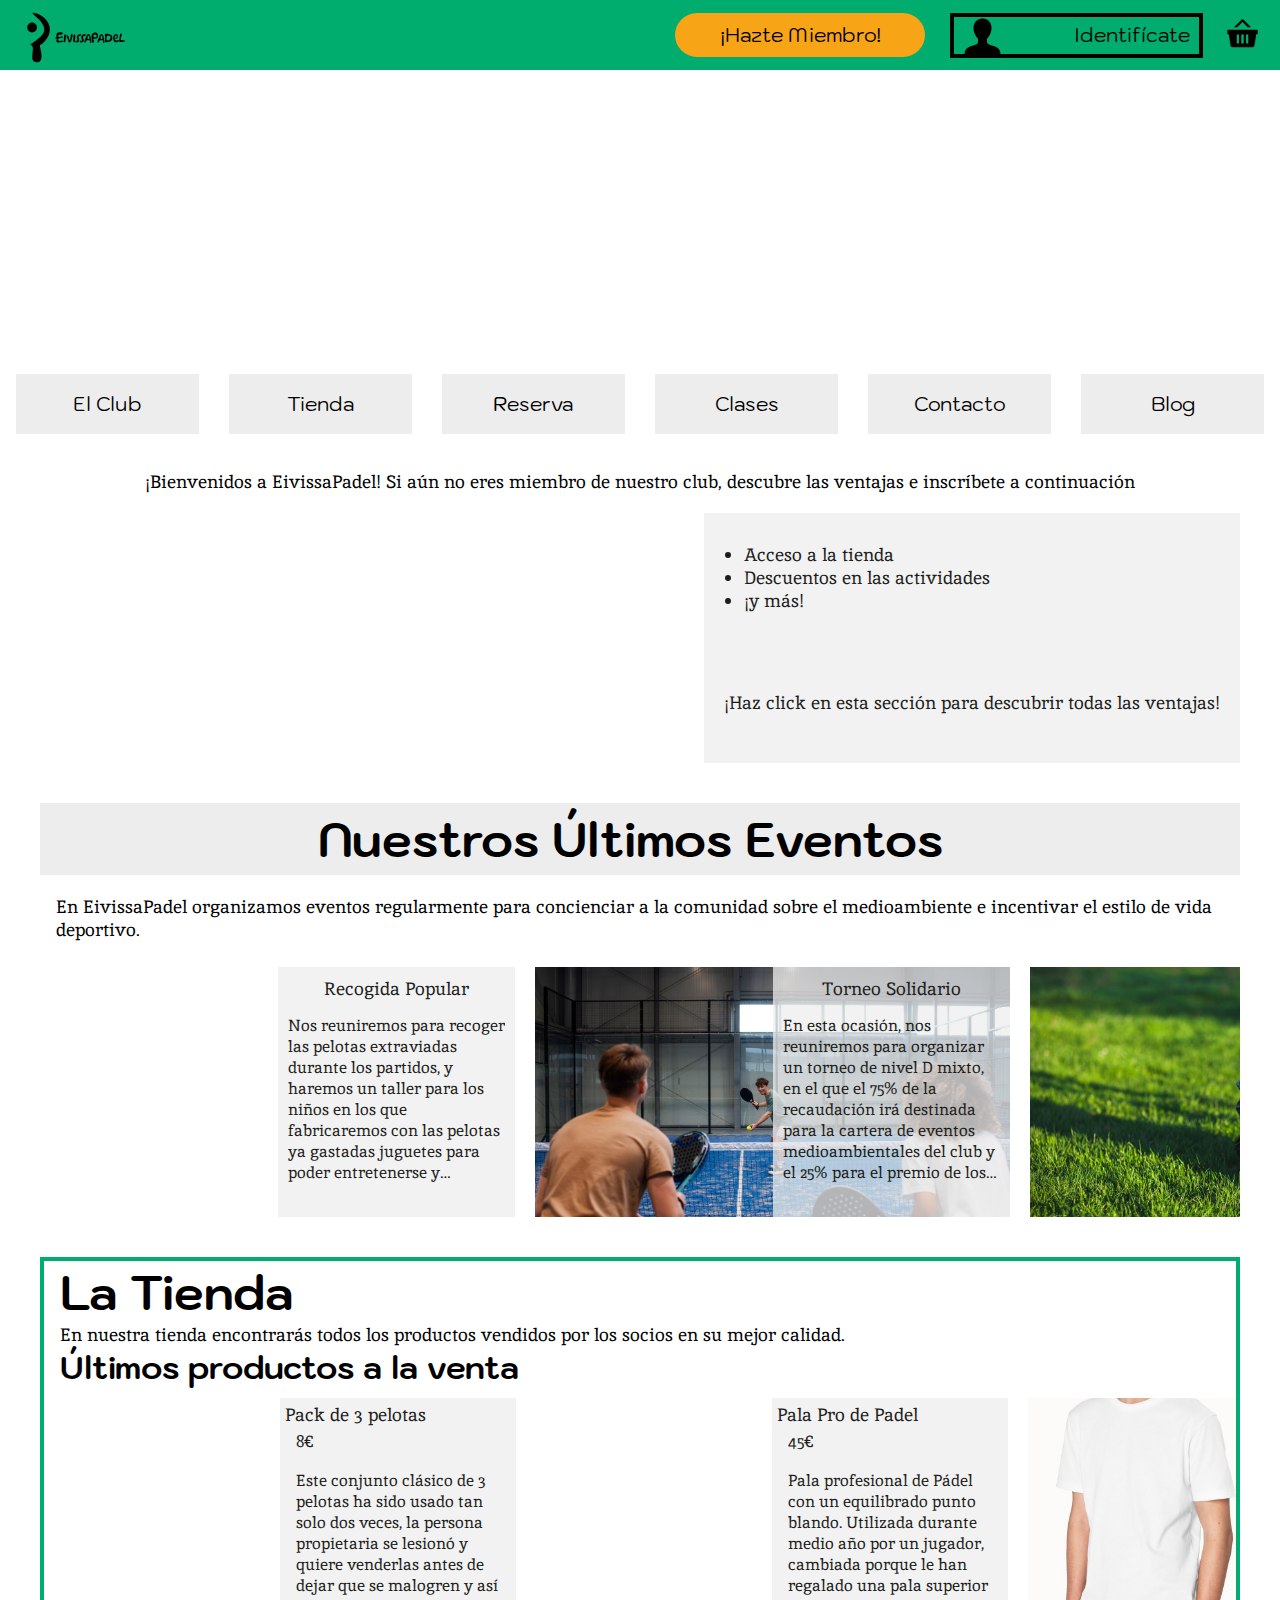
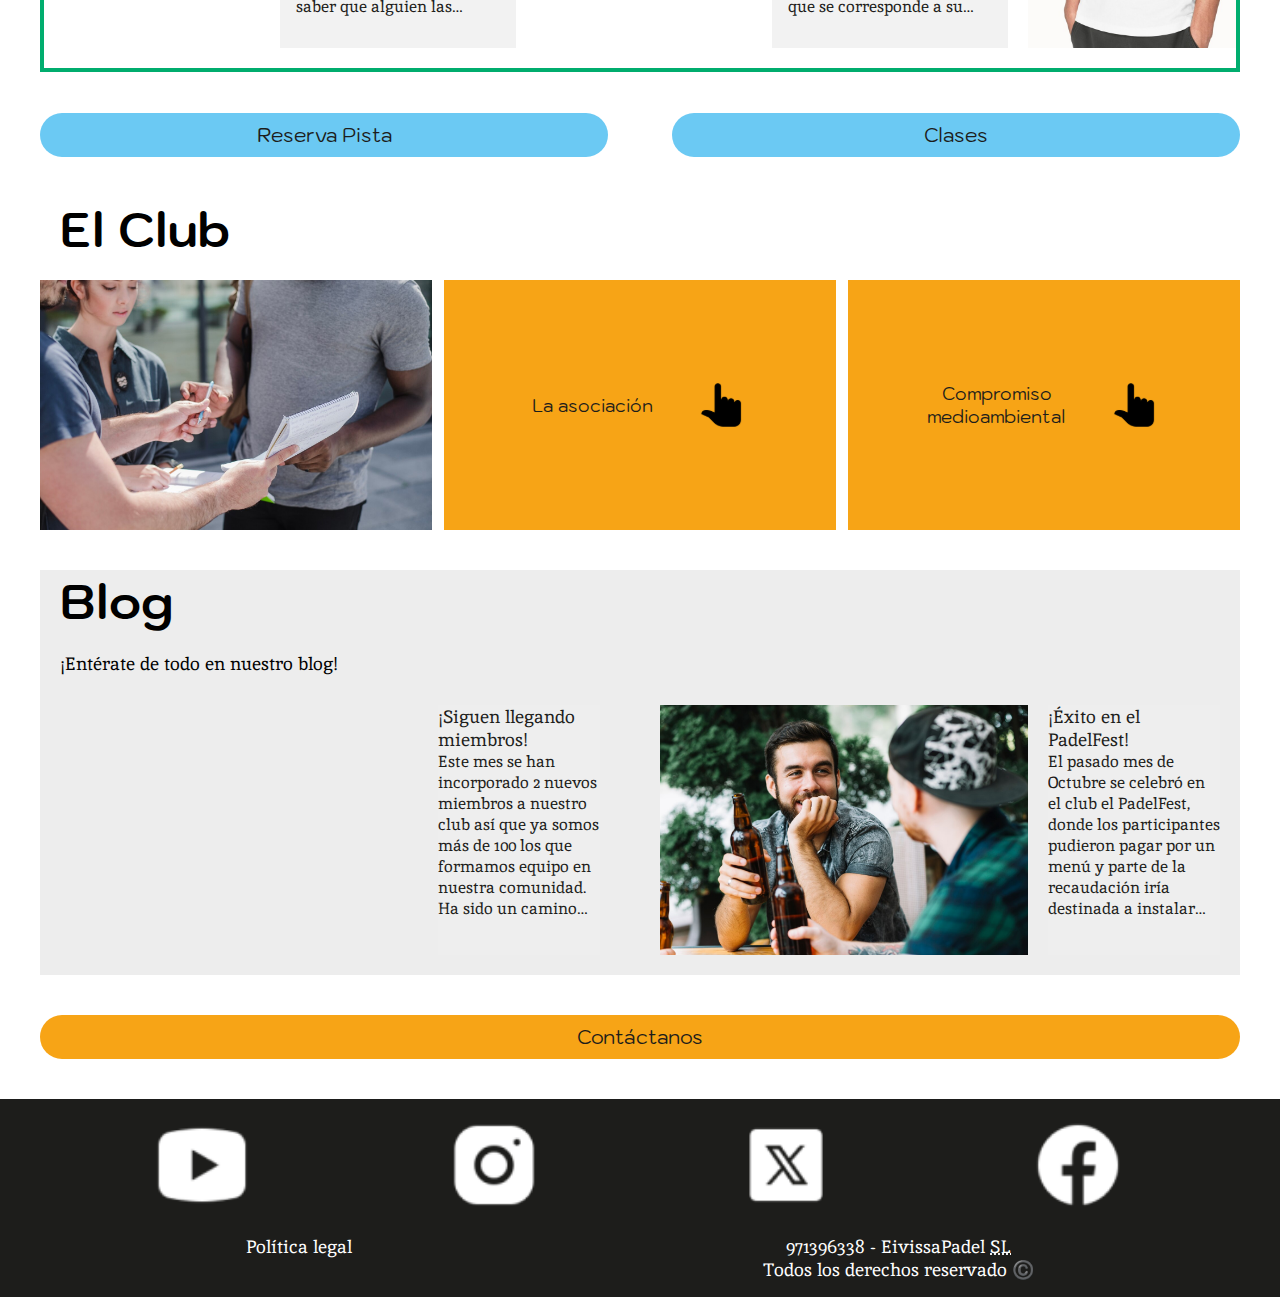
==== commit d790ff0f: "accesibilidad" ====
--- a/HTML/index.html
+++ b/HTML/index.html
@@ -13,6 +13,8 @@
 <body>
     <!-- En el header hemos creado la clase banner verde que será la parte superior de la página, con imágenes que funcionan como enlace y con la clase desktop_hide para que esos elementos no se vean en resoluciones de +1200px (como el menú de hamburguesa) y desktop_show cuando queremos que se esconda en la vista móvil y se vea en la desktop (como el menú de navegación horizontal) Todas las imágenes tienen definido su alt y su title por motivos de accesibilidad. Para los menús de navegación se han utilizado los elementos <nav> y <ul> por motivos de correcta semántica.-->
     <header>
+        <!-- Todas las secciones tendrán un skip to content, un enlace que sirve para ir directamente al contenido de la página sin tener que pasar por todas las opciones del menú de navegación ni el header, para facilitarle la vida a la gente que necesita facilidades de accesibilidad -->
+        <a class="skip-link" title="Salta al contenido principal" href='#home'>Salta al contenido</a>
         <div class="banner_verde">
             <a title="enlace a home" href="index.html">
                 <img class="header_img" src="../public/assets/imgs/logotipo_negro.svg" alt="logotipo de EivissaPadel">
@@ -275,7 +277,7 @@
                 </a>
             </div>
         </section>
-        <!-- Esta sección solo es el botón que redireccionaria a la página de contacto -->
+        <!-- Esta sección (no etiquetada como tal pues no tiene heading) solo es el botón que redireccionaria a la página de contacto -->
         <div class="orange_100_btn">
             <a title="enlace a contactanos (work in progress)" href="#" class="link_button orange_btn">Contáctanos</a>
         </div>
@@ -302,7 +304,7 @@
                     <p>Política legal</p>
                 </div>
                 <div>
-                    <p>971396338 - EivissaPadel SL</p>
+                    <p>971396338 - EivissaPadel <abbr title="Sociedad Limitada">SL</abbr></p>
                     <p>Todos los derechos reservado ©️</p>
                 </div>
             </div>
--- a/CSS/style.css
+++ b/CSS/style.css
@@ -177,6 +177,25 @@
   border: 1px solid black;
 }
 /* HEADER */
+/* Para que el skip link solo aparezca al hacerle focus, lo colocamos fuera de la vista con el translate-y de transform, y al hacerle focus hacemos que vuelva a aparecer */
+.skip-link {
+  background: #1d1d1b;
+  color: #fff;
+  font-weight: 700;
+  top: 0;
+  margin: 0;
+  left: calc(50vw - 124px);
+  font-family: "Kodchasan", sans-serif;
+  font-size: 26px;
+  padding: 20px;
+  position: absolute;
+  transform: translateY(-100%);
+  z-index: 3;
+  transition-duration: 1s;
+}
+.skip-link:focus {
+  transform: translateY(100%);
+}
 /* Al banner le damos una posición fija, de manera que conforme bajamos en la página lo tenemos siempre arriba, y con un z-index 2, que nos permite decir que esté delante del resto de elementos (que por defecto tienen un z-index más bajo) justify content nos permite posicionar en elementos con display Flex, igual que align-items */
 .banner_verde {
   display: flex;
@@ -371,7 +390,6 @@
 /* Todas estas propiedades se utilizan para limitar el número de líneas que puede enseñar un párrafo. El display webkit -box se lo damos al párrafo, decimos cuantas líneas puede tener máximo y además determinamos que en caso de haber un desbordamiento del texto (es decir, que se superen las 5 líneas en este caso) se cree una elipsis, que se mostará como 3 puntos suspensivos */
 .sub_banner_three p {
   display: -webkit-box;
-  text-align: justify;
   -webkit-line-clamp: 5;
   -webkit-box-orient: vertical;
   text-overflow: ellipsis;
@@ -391,7 +409,6 @@
   justify-content: center;
 }
 #home_ultimos_eventos > p {
-  text-align: justify;
   margin: 16px;
 }
 .eventos_banner {
@@ -1156,7 +1173,6 @@
   }
   .sub_banner_three p {
     display: -webkit-box;
-    text-align: justify;
     -webkit-line-clamp: 8;
     -webkit-box-orient: vertical;
     text-overflow: ellipsis;
@@ -1395,7 +1411,6 @@
   }
   #tienda .sub_banner_three p {
     display: -webkit-box;
-    text-align: justify;
     -webkit-line-clamp: 8;
     -webkit-box-orient: vertical;
     text-overflow: ellipsis;
@@ -1477,9 +1492,6 @@
     margin-bottom: -45px;
   }
   /* EL CLUB */
-  #club p {
-    text-align: justify;
-  }
   .portada_club {
     background-image: url("../public/assets/imgs/fondo_padel.jpg");
   }
